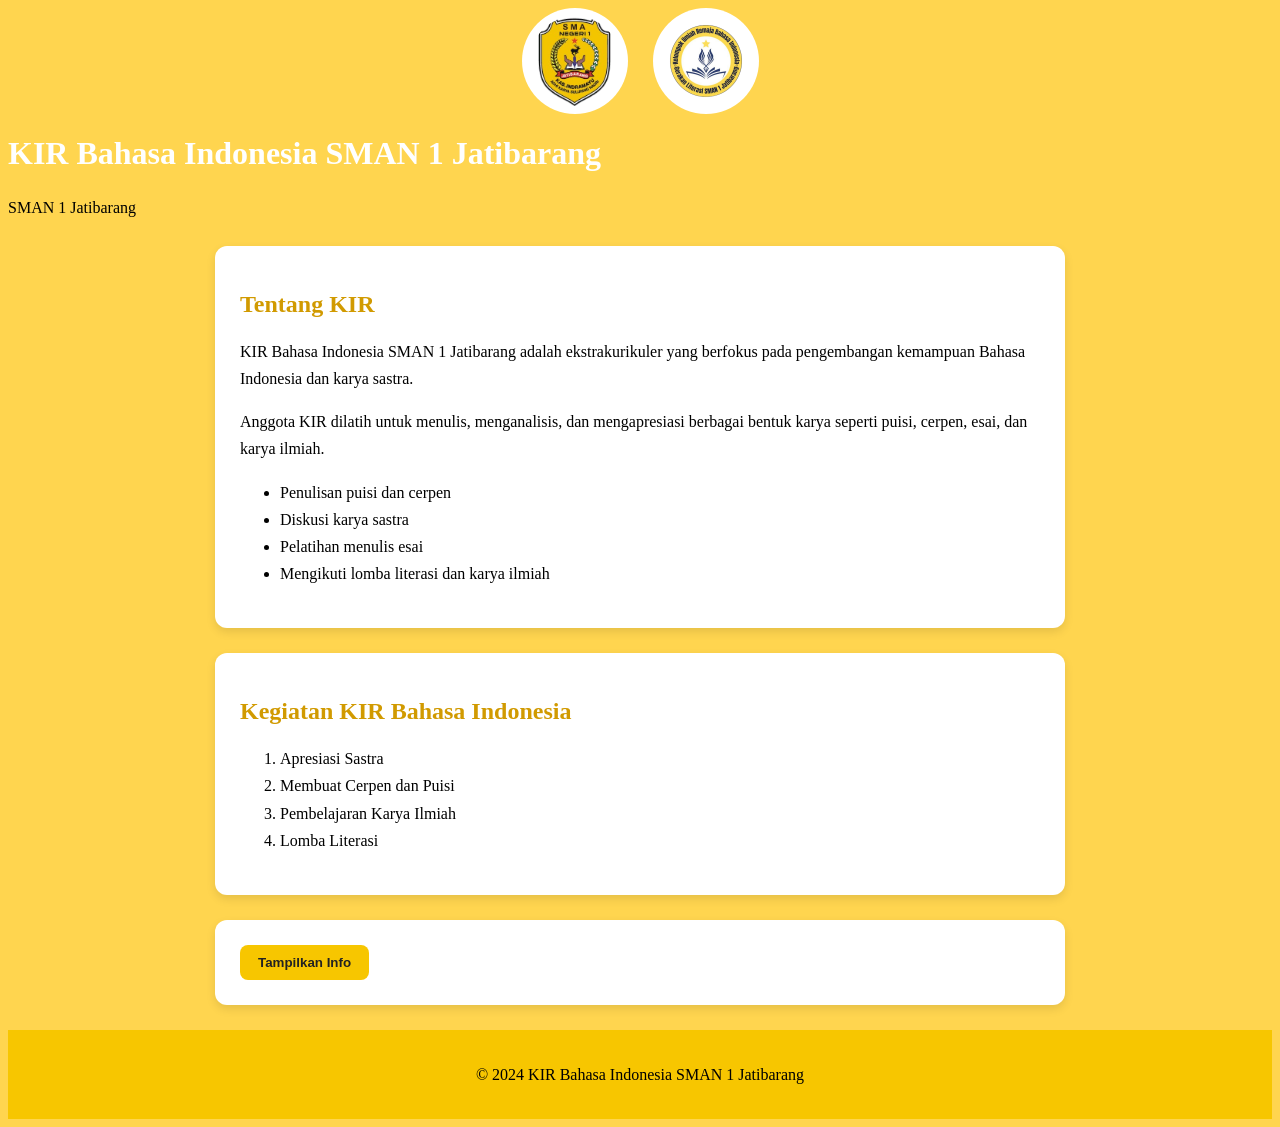
==== index.html @ c97ebbcc "Add files via upload" ====
<!DOCTYPE html>
<html>
<head>
    <title>KIR Bahasa Indonesia</title>
    <link rel="stylesheet" href="./ketiga.css">
</head>

<body>

<header>
    <div class="logo-box">
        <img src="logo-sekolah.png" alt="Logo Sekolah">
        <img src="logo-kir.png" alt="Logo KIR">
    </div>

    <h1 id="judul">KIR Bahasa Indonesia SMAN 1 Jatibarang</h1>
    <p>SMAN 1 Jatibarang</p>
</header>

<section id="info">
    <div class="card">
        <h2>Tentang KIR</h2>
        <p>
            KIR Bahasa Indonesia SMAN 1 Jatibarang adalah ekstrakurikuler yang
            berfokus pada pengembangan kemampuan Bahasa Indonesia dan karya sastra.
        </p>
        <p>
            Anggota KIR dilatih untuk menulis, menganalisis, dan mengapresiasi
            berbagai bentuk karya seperti puisi, cerpen, esai, dan karya ilmiah.
        </p>
        <ul>
            <li>Penulisan puisi dan cerpen</li>
            <li>Diskusi karya sastra</li>
            <li>Pelatihan menulis esai</li>
            <li>Mengikuti lomba literasi dan karya ilmiah</li>
        </ul>
    </div>
</section>

<section id="kegiatan">
    <div class="card">
        <h2>Kegiatan KIR Bahasa Indonesia</h2>
        <ol>
            <li>Apresiasi Sastra</li>
            <li>Membuat Cerpen dan Puisi</li>
            <li>Pembelajaran Karya Ilmiah</li>
            <li>Lomba Literasi</li>
        </ol>
    </div>
</section>

<section id="interaksi">
    <div class="card">
        <button id="tombol-info">Tampilkan Info</button>
        <p id="info-tambahan">
            Kir Bahasa Indonesia SMAN 1 Jatibarang dibentuk pada bulan Mei 2024 oleh Ibu Desy Herlia Utami, S.Pd. Ia merupakan Guru Bahasa Indonesia SMAN 1 Jatibarang. KIR Bahasa Indonesia mempunyai misi utama yaitu meningkatkan minat baca siswa/i SMAN 1 Jatibarang. Motto KIR Bahasa Indonesia adalah "Bahasa adalah seni membaca dan menulis sebagai bentuk berkarya, berbudaya, dan berkarakter." yang diusulkan oleh Titania Anisyah Putri. Terbentuknya KIR Bahasa Indonesia SMAN 1 Jatibarang tidak terlepas dari perlombaan Gerakan Literasi Nusantara (GLN) yang diadakan oleh DISPUSIBDA Jawa Barat Pada tahun 2023 - 2024.
        </p>
    </div>
</section>

<footer>
    <p>&copy; 2024 KIR Bahasa Indonesia SMAN 1 Jatibarang</p>
</footer>

<script src="script.js"></script>

</body>
</html>
---- ketiga.css ----
/* RESET DASAR */
body {
    background-color: #ffd54f !important;
}
  margin: 0;
  font-family: Arial, sans-serif;
  background-color: #fff8dc;
  color: #222;
  transition: 0.3s;
}

/* HEADER */
header {
  background-color: #f7c600;
  text-align: center;
  padding: 25px;
}

/* LOGO */
.logo-box {
  display: flex;
  justify-content: center;
  align-items: center;
  gap: 25px;
}

.logo-box img {
  width: 90px;
  height: 90px;
  object-fit: contain;
  background: white;
  border-radius: 50%;
  padding: 8px;
}

/* CARD */
.card {
  background: white;
  margin: 25px auto;
  padding: 25px;
  max-width: 800px;
  border-radius: 12px;
  transition: 0.3s;
  box-shadow: 0 4px 10px rgba(0, 0, 0, 0.1);
}

.card:hover {
  transform: scale(1.03);
}

/* JUDUL */
h1 {
  color: white;
}

h2 {
  color: #d19a00;
}

/* TEKS */
p, li {
  font-size: 16px;
  line-height: 1.7;
}

/* TOMBOL */
button {
  background-color: #f7c600;
  color: #222;
  border: none;
  padding: 10px 18px;
  border-radius: 8px;
  font-weight: bold;
  cursor: pointer;
}

/* INFO TAMBAHAN */
#info-tambahan {
  display: none;
}

#info-tambahan.muncul {
  display: block;
}

/* EFEK JUDUL BERKEDIP */
#judul {
  animation: kedip 2s infinite;
}

@keyframes kedip {
  0% { opacity: 1; }
  50% { opacity: 0.5; }
  100% { opacity: 1; }
}

/* DARK MODE */
.dark-mode {
  background-color: #1e1e1e;
  color: white;
}

.dark-mode header {
  background-color: #333;
}

.dark-mode .card {
  background-color: #2c2c2c;
  color: white;
}

.dark-mode h1,
.dark-mode h2 {
  color: #ffd54f;
}

/* FOOTER */
footer {
  background-color: #f7c600;
  text-align: center;
  padding: 15px;
  margin-top: 20px;
}
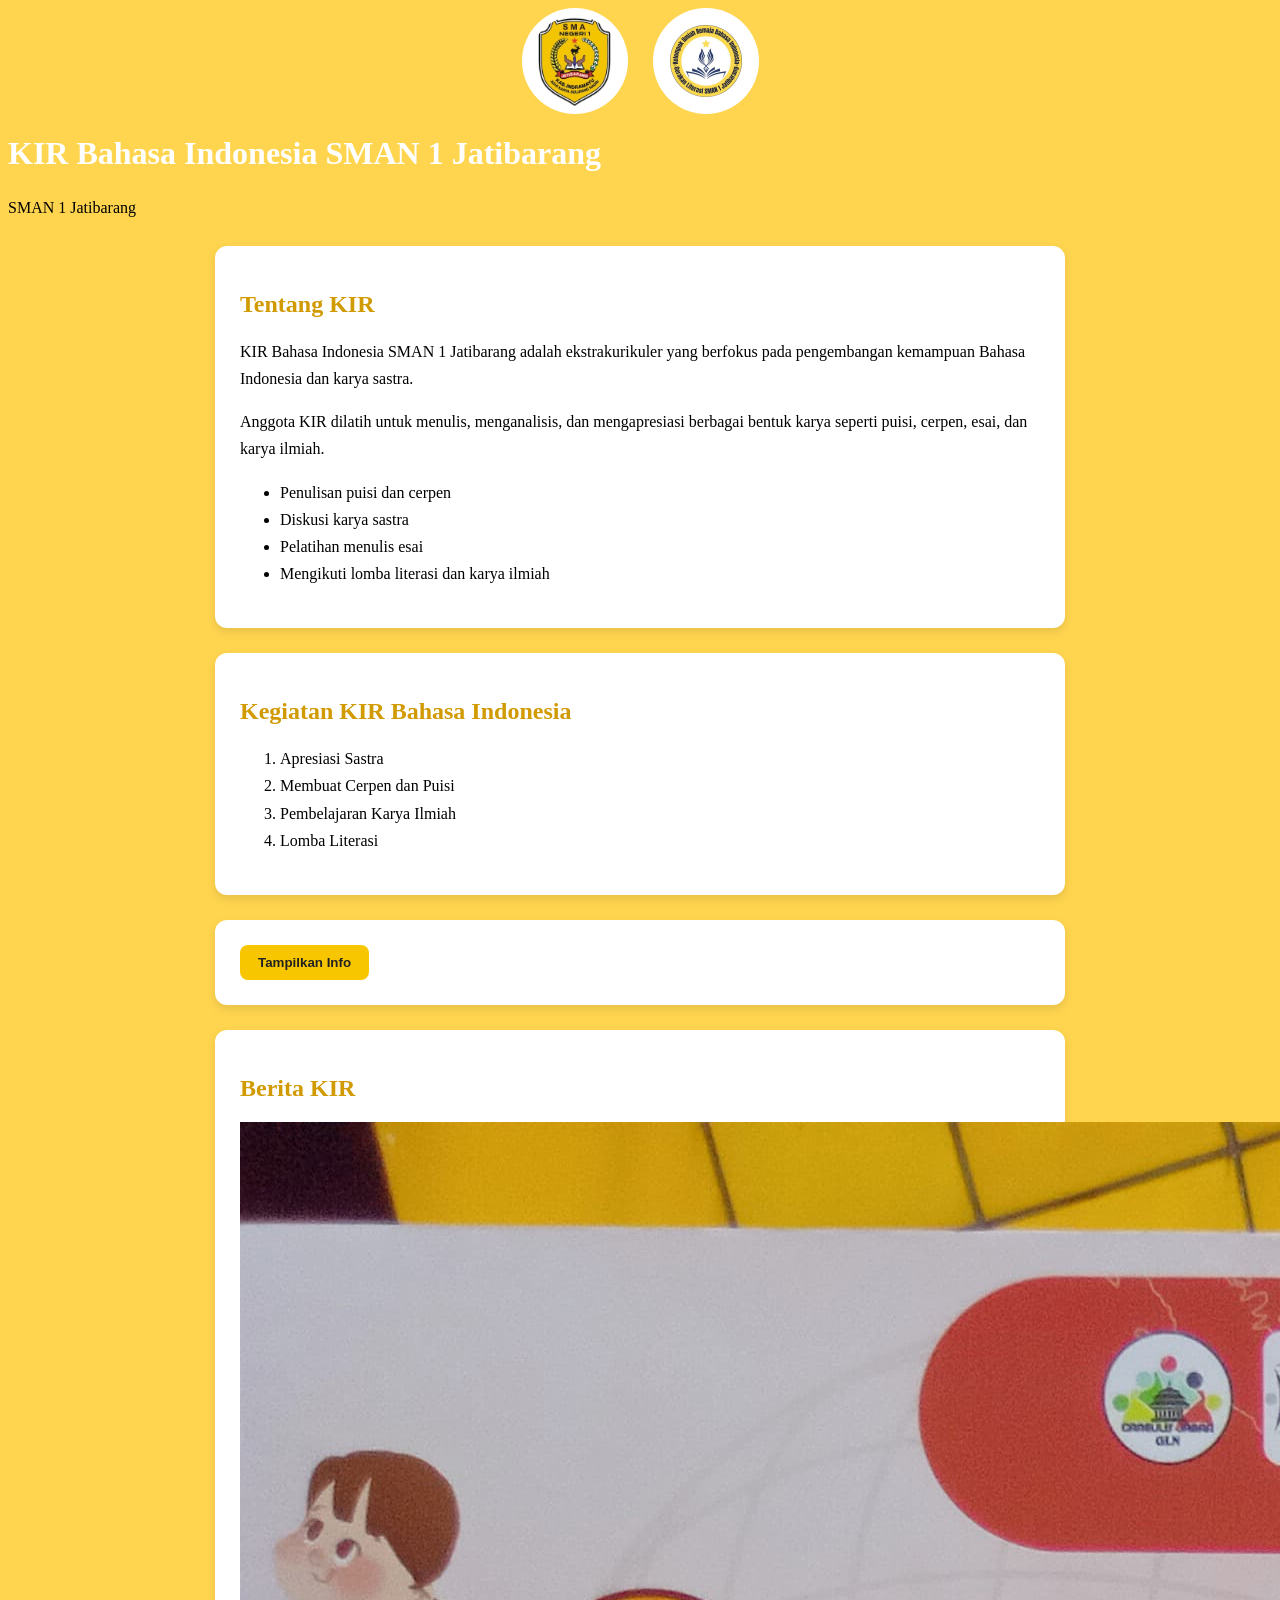
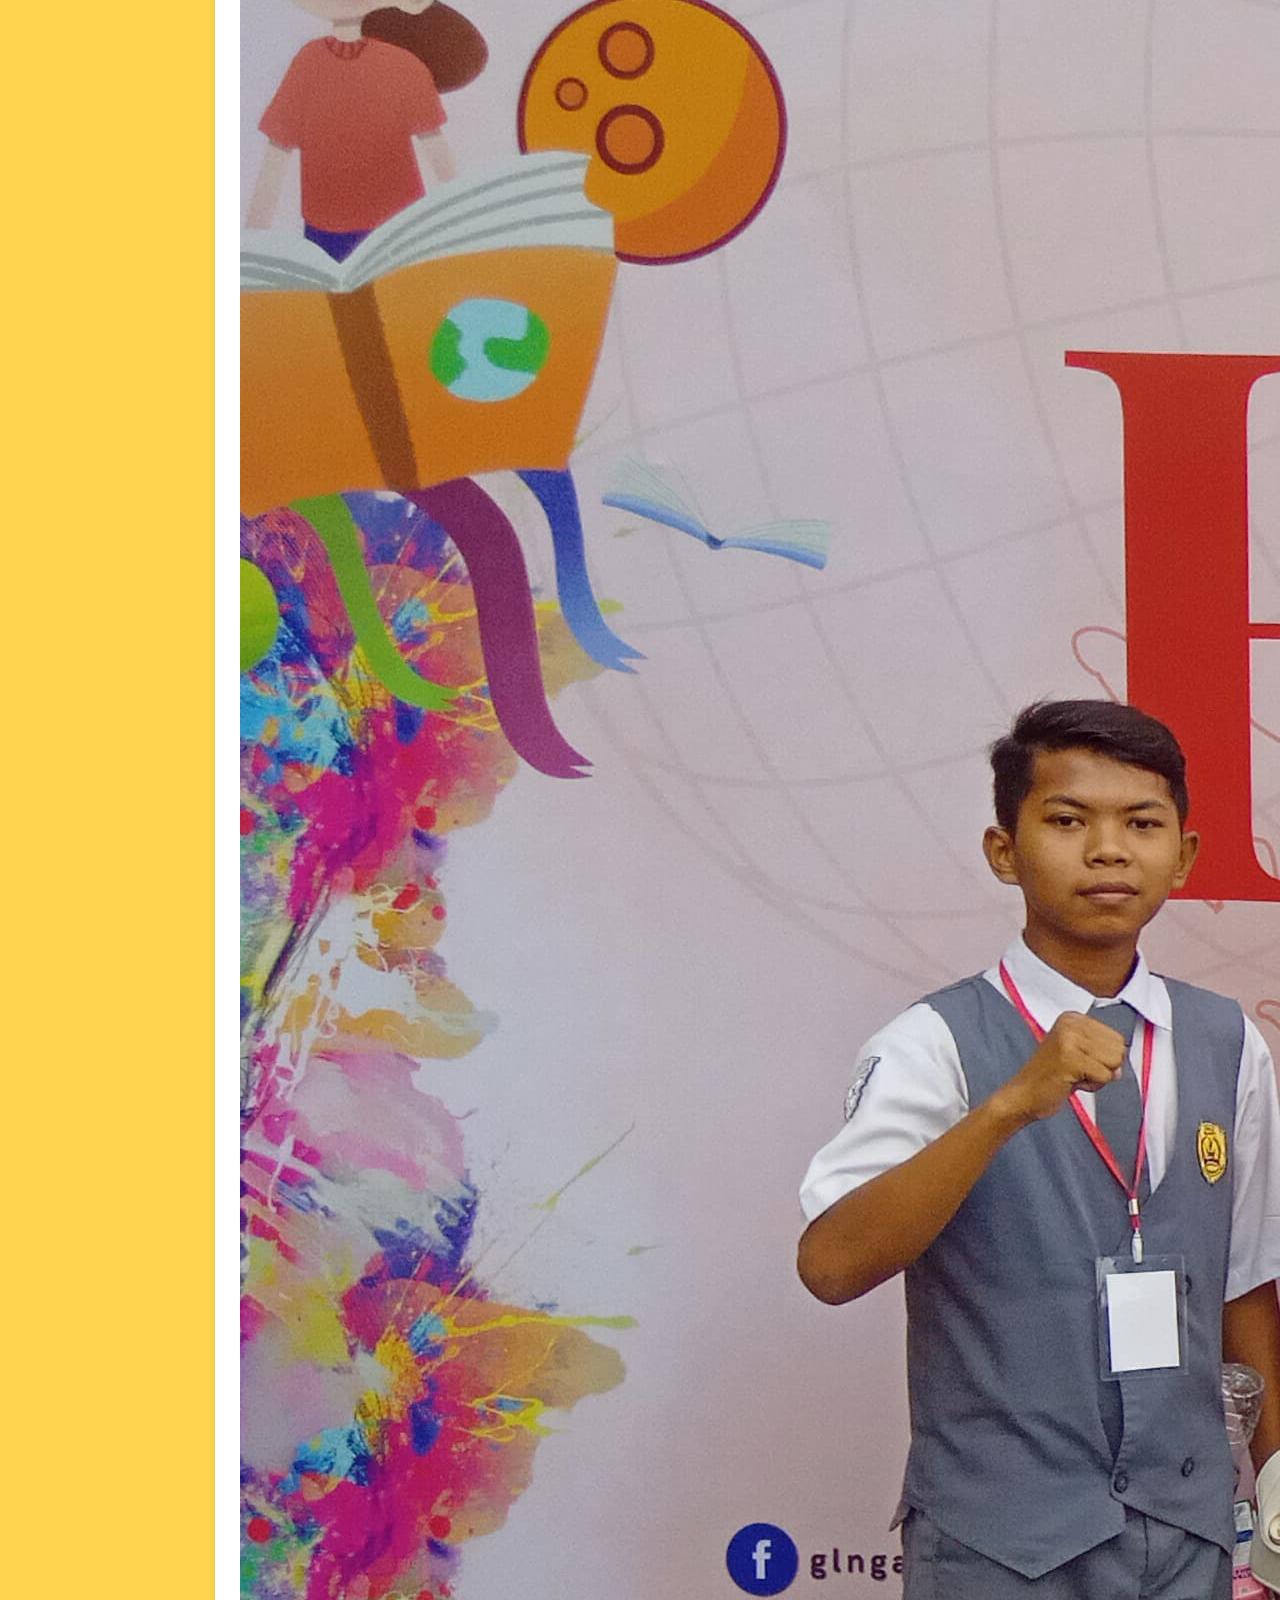
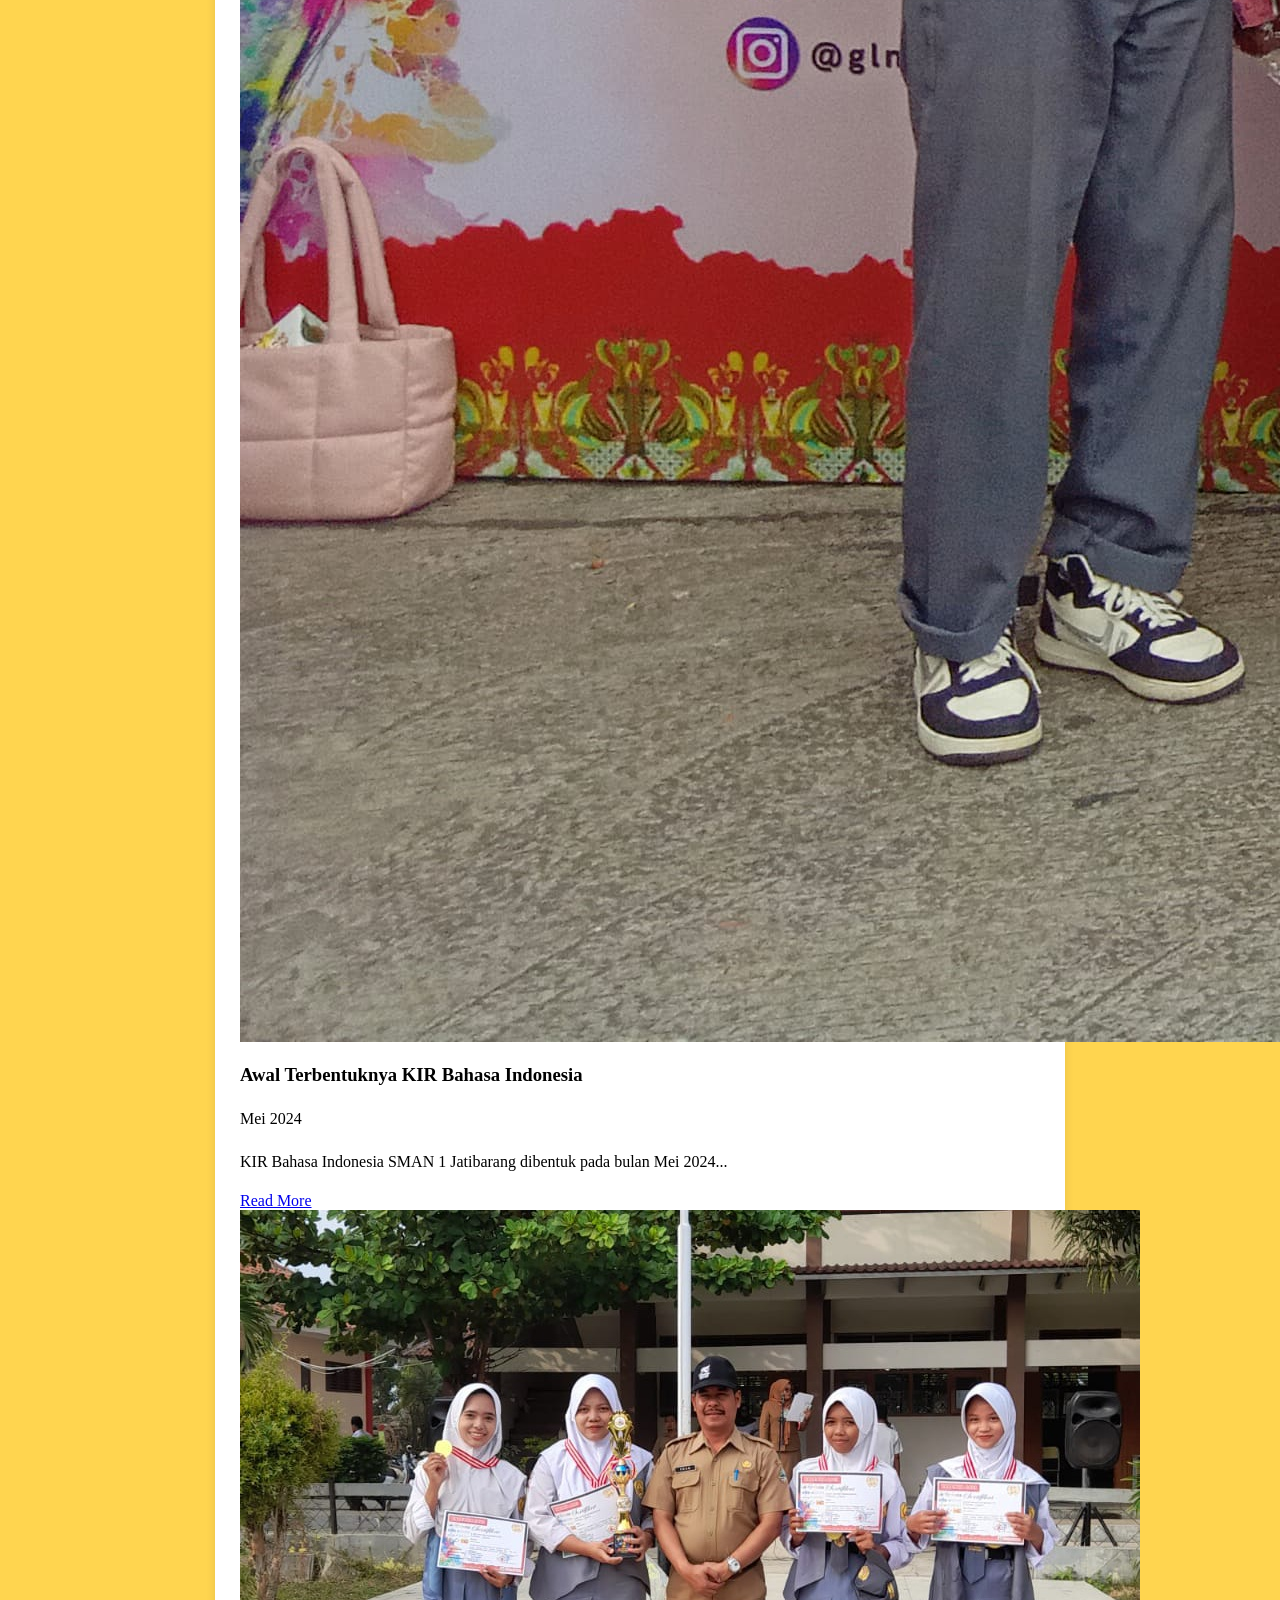
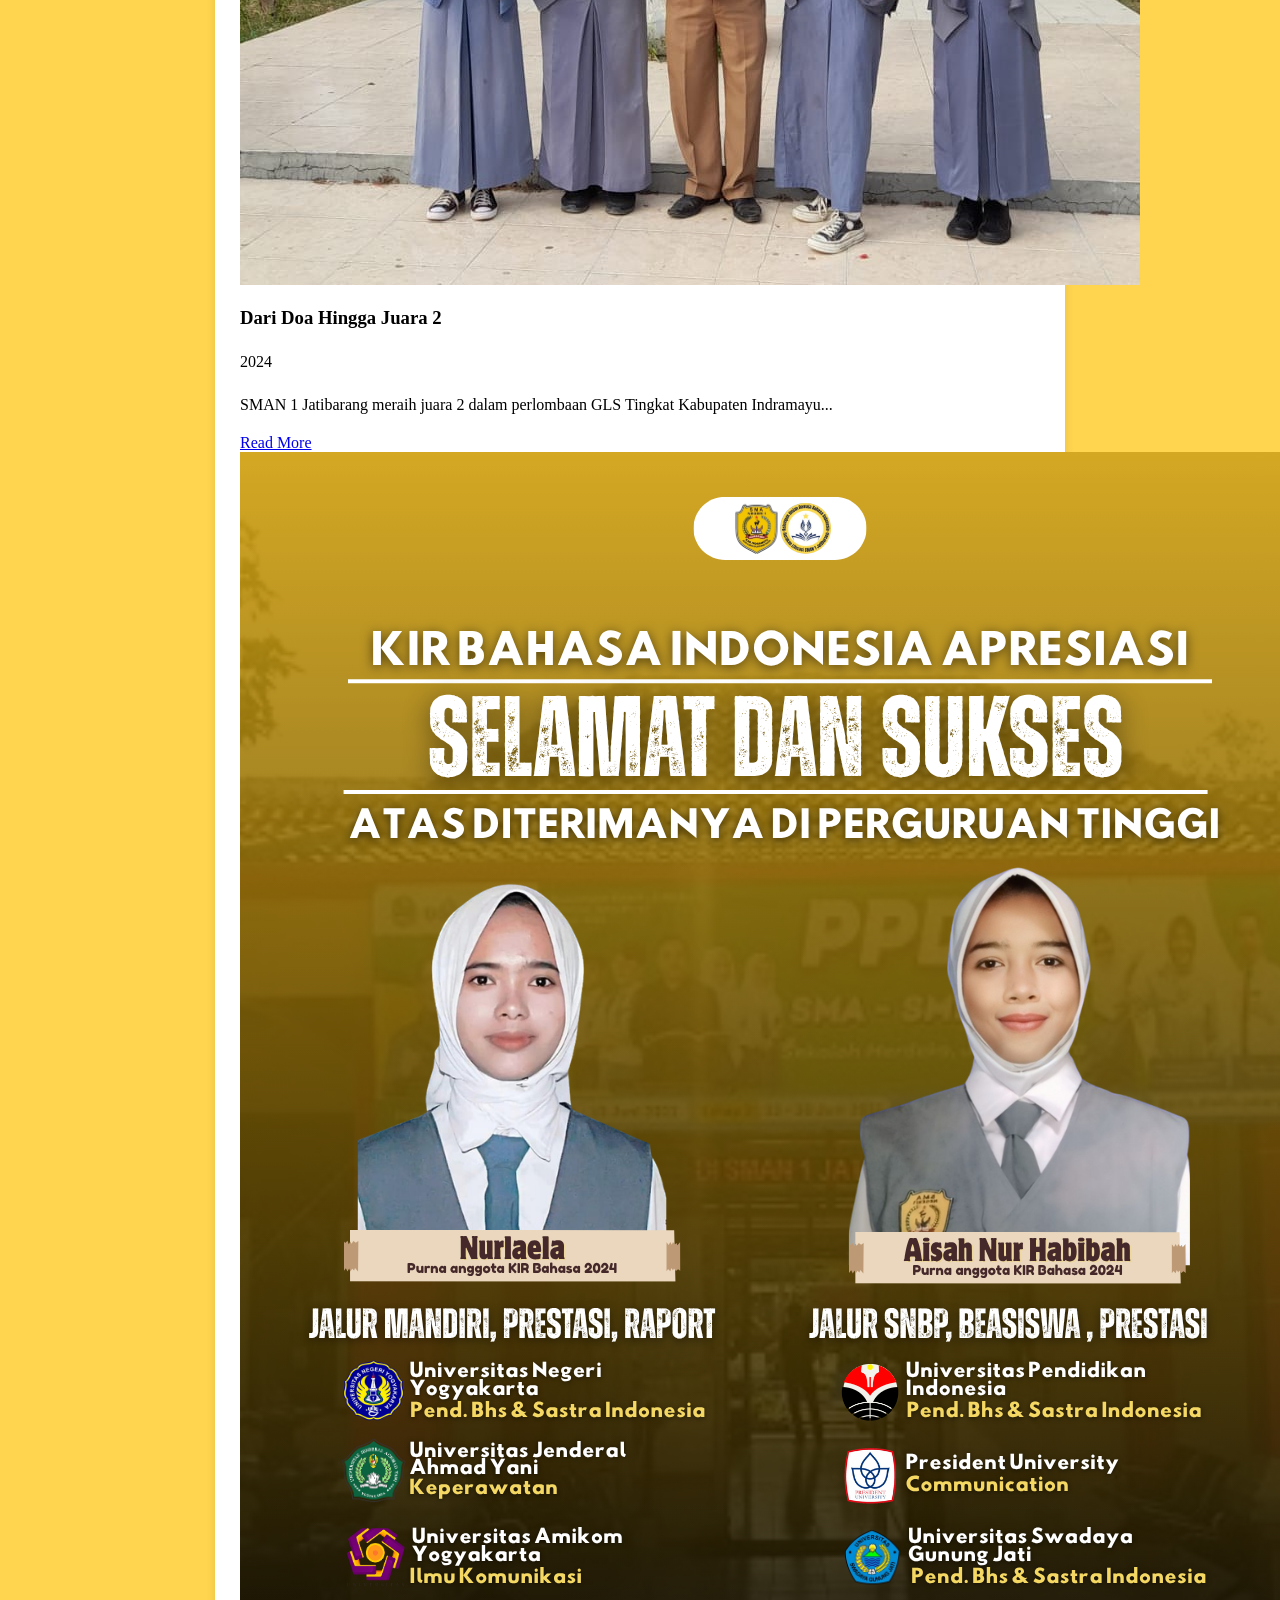
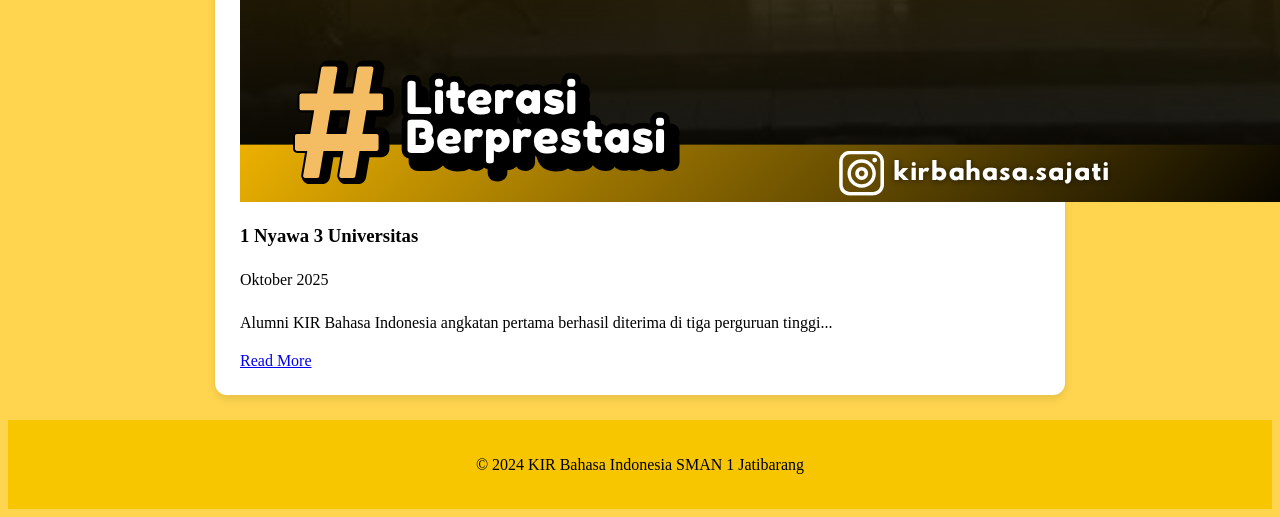
==== commit 16f6b7d0: "Berita KIR Bahasa Indonesia" ====
--- a/index.html
+++ b/index.html
@@ -1,68 +1,109 @@
 <!DOCTYPE html>
 <html>
 <head>
-    <title>KIR Bahasa Indonesia</title>
-    <link rel="stylesheet" href="./ketiga.css">
+  <title>KIR Bahasa Indonesia</title>
+  <link rel="stylesheet" href="ketiga.css">
 </head>
 
 <body>
 
 <header>
-    <div class="logo-box">
-        <img src="logo-sekolah.png" alt="Logo Sekolah">
-        <img src="logo-kir.png" alt="Logo KIR">
-    </div>
+  <div class="logo-box">
+    <img src="logo-sekolah.png" alt="Logo Sekolah">
+    <img src="logo-kir.png" alt="Logo KIR">
+  </div>
 
-    <h1 id="judul">KIR Bahasa Indonesia SMAN 1 Jatibarang</h1>
-    <p>SMAN 1 Jatibarang</p>
+  <h1 id="judul">KIR Bahasa Indonesia SMAN 1 Jatibarang</h1>
+  <p>SMAN 1 Jatibarang</p>
 </header>
 
 <section id="info">
-    <div class="card">
-        <h2>Tentang KIR</h2>
-        <p>
-            KIR Bahasa Indonesia SMAN 1 Jatibarang adalah ekstrakurikuler yang
-            berfokus pada pengembangan kemampuan Bahasa Indonesia dan karya sastra.
-        </p>
-        <p>
-            Anggota KIR dilatih untuk menulis, menganalisis, dan mengapresiasi
-            berbagai bentuk karya seperti puisi, cerpen, esai, dan karya ilmiah.
-        </p>
-        <ul>
-            <li>Penulisan puisi dan cerpen</li>
-            <li>Diskusi karya sastra</li>
-            <li>Pelatihan menulis esai</li>
-            <li>Mengikuti lomba literasi dan karya ilmiah</li>
-        </ul>
-    </div>
+  <div class="card">
+    <h2>Tentang KIR</h2>
+    <p>
+      KIR Bahasa Indonesia SMAN 1 Jatibarang adalah ekstrakurikuler yang
+      berfokus pada pengembangan kemampuan Bahasa Indonesia dan karya sastra.
+    </p>
+    <p>
+      Anggota KIR dilatih untuk menulis, menganalisis, dan mengapresiasi
+      berbagai bentuk karya seperti puisi, cerpen, esai, dan karya ilmiah.
+    </p>
+    <ul>
+      <li>Penulisan puisi dan cerpen</li>
+      <li>Diskusi karya sastra</li>
+      <li>Pelatihan menulis esai</li>
+      <li>Mengikuti lomba literasi dan karya ilmiah</li>
+    </ul>
+  </div>
 </section>
 
 <section id="kegiatan">
-    <div class="card">
-        <h2>Kegiatan KIR Bahasa Indonesia</h2>
-        <ol>
-            <li>Apresiasi Sastra</li>
-            <li>Membuat Cerpen dan Puisi</li>
-            <li>Pembelajaran Karya Ilmiah</li>
-            <li>Lomba Literasi</li>
-        </ol>
-    </div>
+  <div class="card">
+    <h2>Kegiatan KIR Bahasa Indonesia</h2>
+    <ol>
+      <li>Apresiasi Sastra</li>
+      <li>Membuat Cerpen dan Puisi</li>
+      <li>Pembelajaran Karya Ilmiah</li>
+      <li>Lomba Literasi</li>
+    </ol>
+  </div>
 </section>
 
 <section id="interaksi">
-    <div class="card">
-        <button id="tombol-info">Tampilkan Info</button>
-        <p id="info-tambahan">
-            Kir Bahasa Indonesia SMAN 1 Jatibarang dibentuk pada bulan Mei 2024 oleh Ibu Desy Herlia Utami, S.Pd. Ia merupakan Guru Bahasa Indonesia SMAN 1 Jatibarang. KIR Bahasa Indonesia mempunyai misi utama yaitu meningkatkan minat baca siswa/i SMAN 1 Jatibarang. Motto KIR Bahasa Indonesia adalah "Bahasa adalah seni membaca dan menulis sebagai bentuk berkarya, berbudaya, dan berkarakter." yang diusulkan oleh Titania Anisyah Putri. Terbentuknya KIR Bahasa Indonesia SMAN 1 Jatibarang tidak terlepas dari perlombaan Gerakan Literasi Nusantara (GLN) yang diadakan oleh DISPUSIBDA Jawa Barat Pada tahun 2023 - 2024.
-        </p>
+  <div class="card">
+    <button id="tombol-info">Tampilkan Info</button>
+
+    <div id="info-tambahan">
+      <h2>Sejarah KIR Bahasa Indonesia</h2>
+      <p>
+        KIR Bahasa Indonesia SMAN 1 Jatibarang dibentuk sebagai wadah bagi siswa
+        yang memiliki minat dalam bidang bahasa, sastra, dan literasi.
+      </p>
     </div>
+  </div>
+</section>
+
+<section id="berita">
+  <div class="card">
+    <h2>Berita KIR</h2>
+
+    <div class="berita-card">
+      <img src="berita1.jpeg" alt="Berita KIR">
+      <h3>Awal Terbentuknya KIR Bahasa Indonesia</h3>
+      <p class="tanggal">Mei 2024</p>
+      <p>KIR Bahasa Indonesia SMAN 1 Jatibarang dibentuk pada bulan Mei 2024...</p>
+      <a href="berita1.html" class="btn">Read More</a>
+    </div>
+
+    <div class="berita-card">
+      <img src="berita2.jpeg" alt="Berita GLS">
+      <h3>Dari Doa Hingga Juara 2</h3>
+      <p class="tanggal">2024</p>
+      <p>SMAN 1 Jatibarang meraih juara 2 dalam perlombaan GLS Tingkat Kabupaten Indramayu...</p>
+      <a href="berita2.html" class="btn">Read More</a>
+    </div>
+
+    <div class="berita-card">
+  <img src="berita3.png" alt="Berita KIR Bahasa Indonesia">
+
+  <h3>1 Nyawa 3 Universitas</h3>
+  <p class="tanggal">Oktober 2025</p>
+
+  <p>
+    Alumni KIR Bahasa Indonesia angkatan pertama berhasil diterima di tiga perguruan tinggi...
+  </p>
+
+  <a href="berita3.html" class="btn">Read More</a>
+</div>
+
+  </div>
 </section>
 
 <footer>
-    <p>&copy; 2024 KIR Bahasa Indonesia SMAN 1 Jatibarang</p>
+  <p>&copy; 2024 KIR Bahasa Indonesia SMAN 1 Jatibarang</p>
 </footer>
 
 <script src="script.js"></script>
 
 </body>
-</html>+</html>
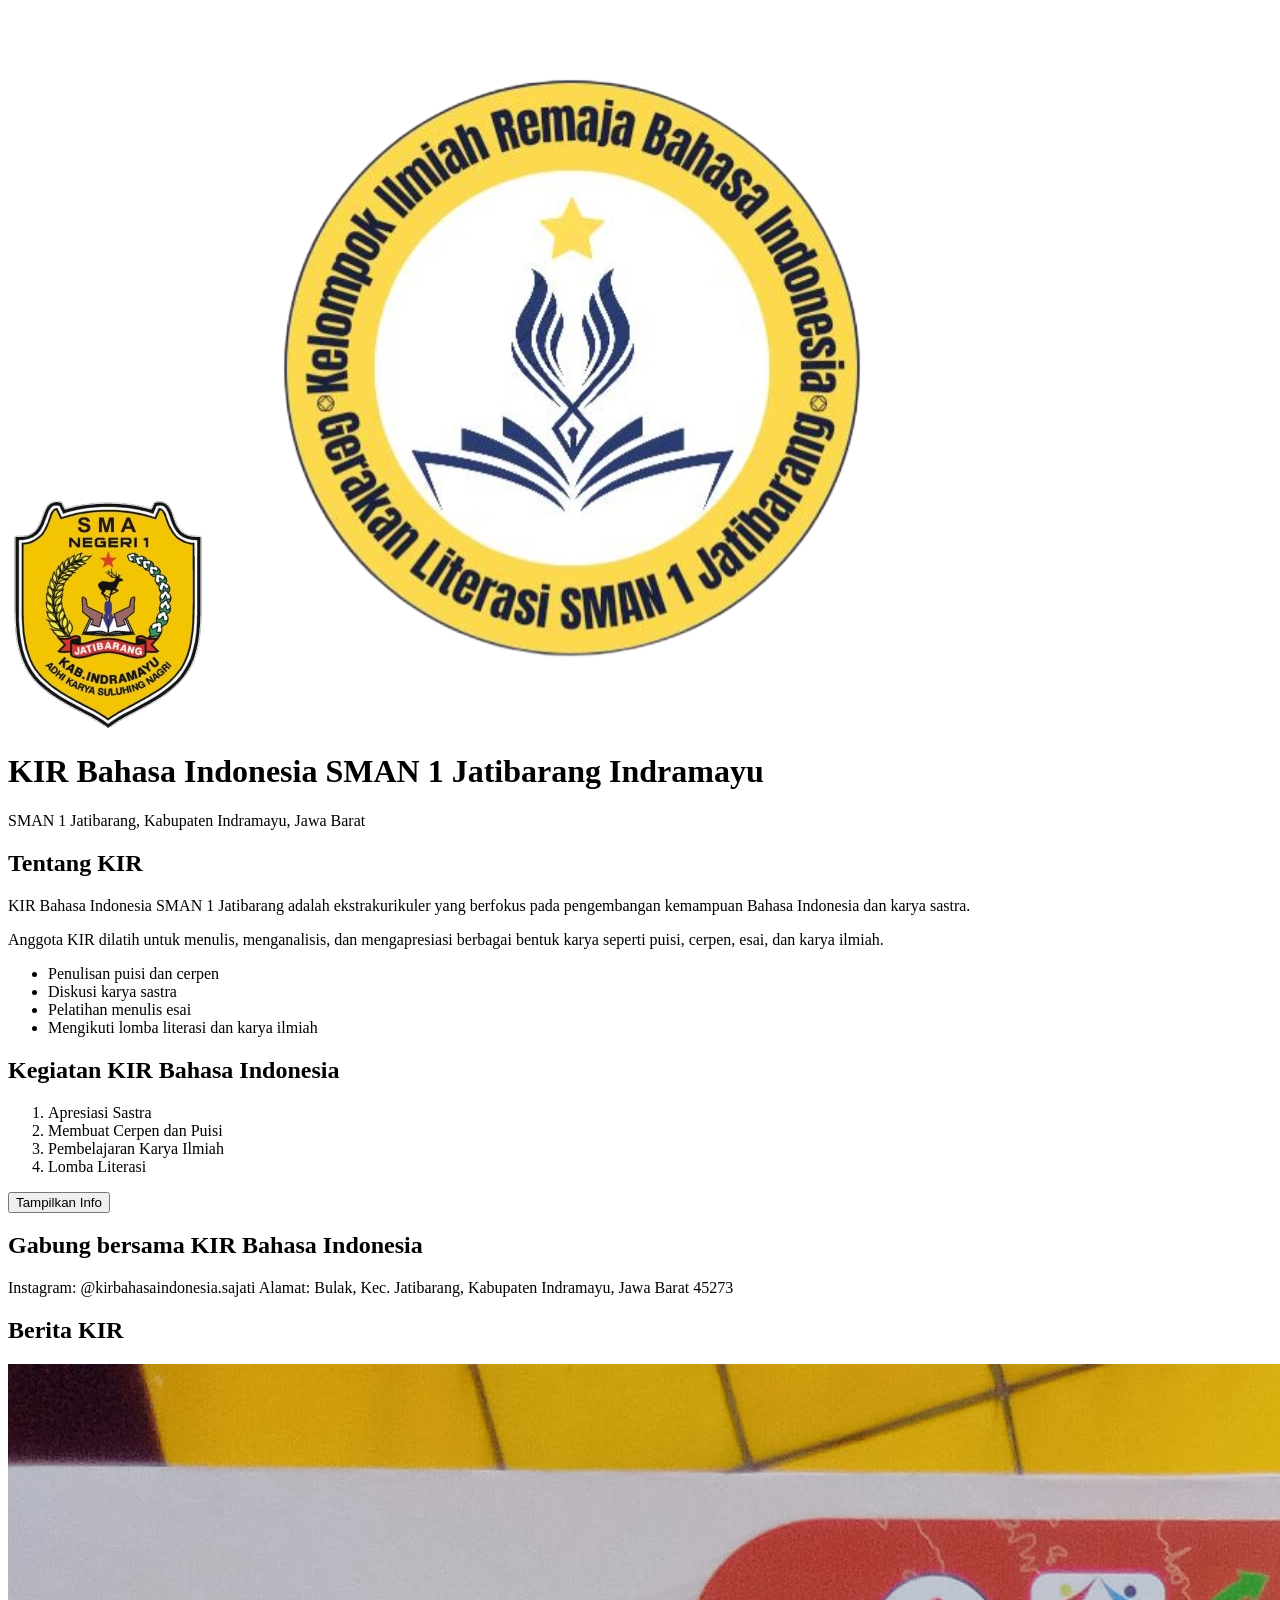
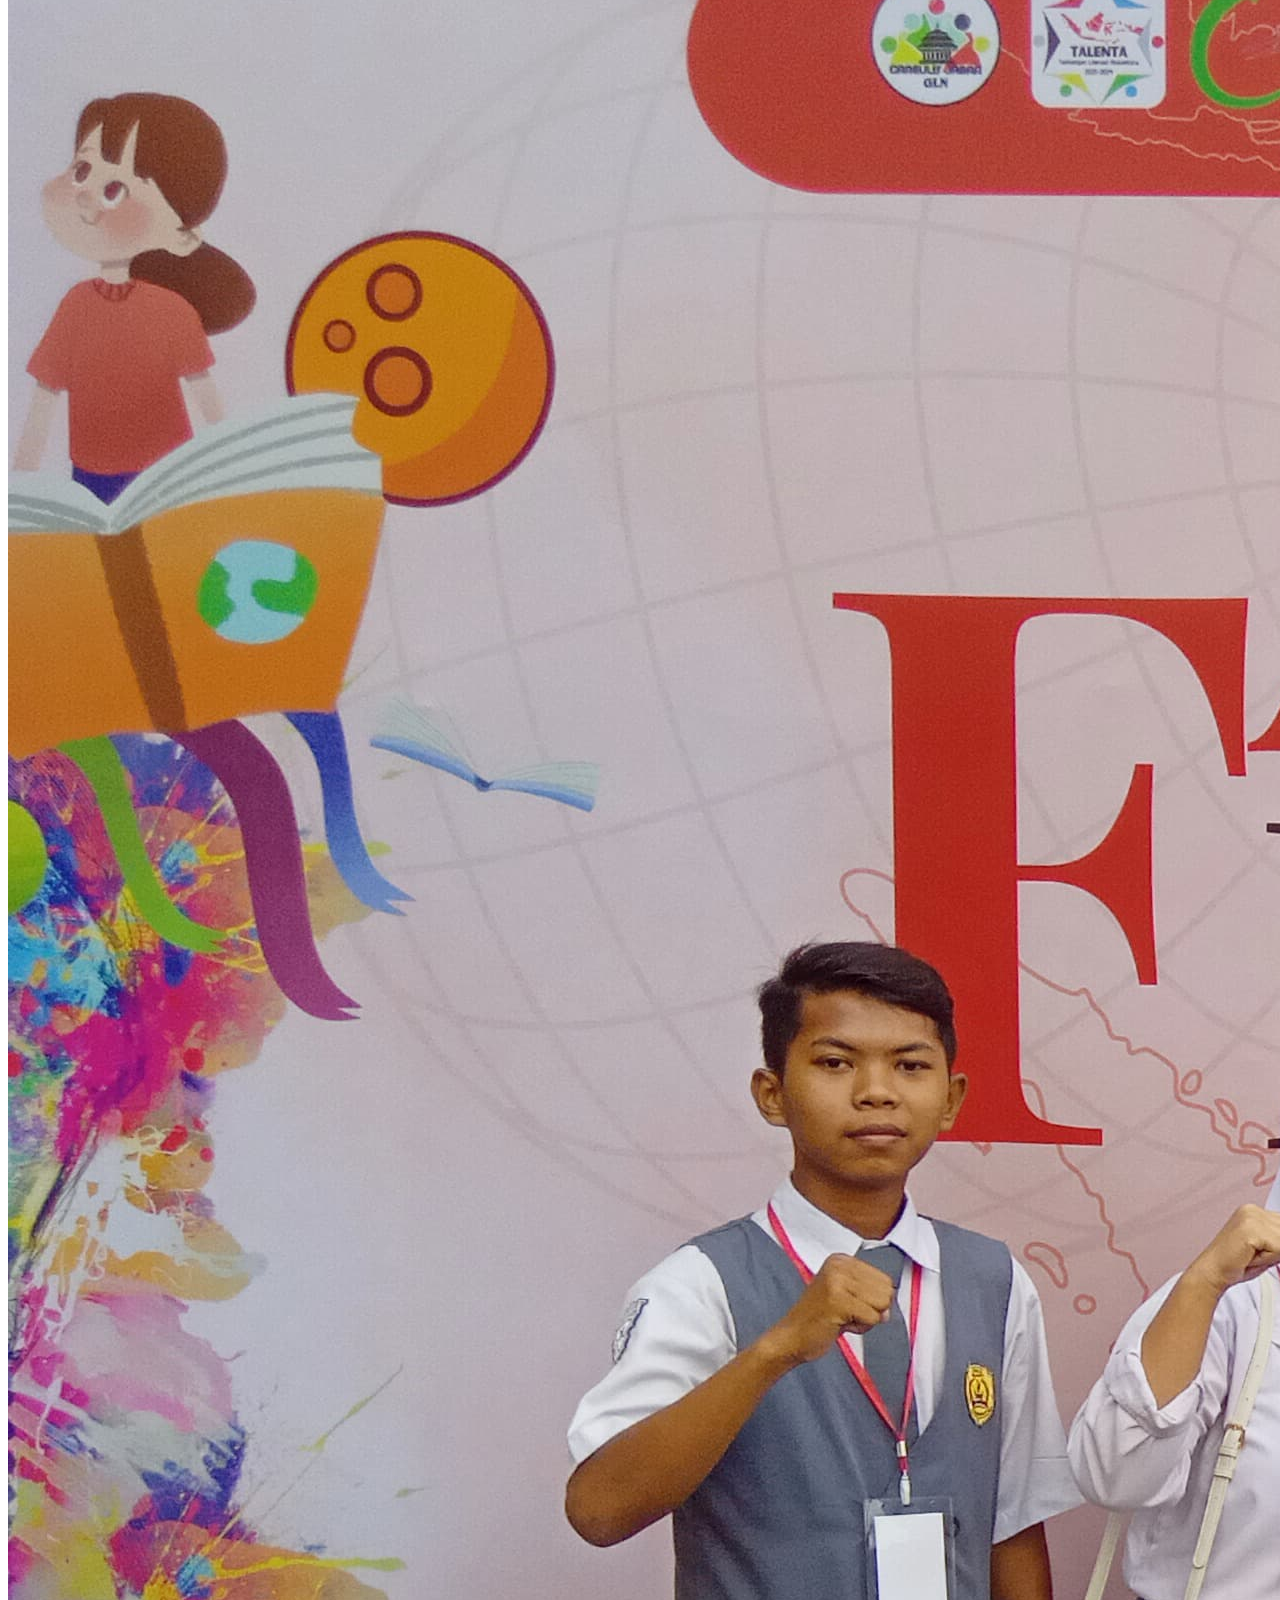
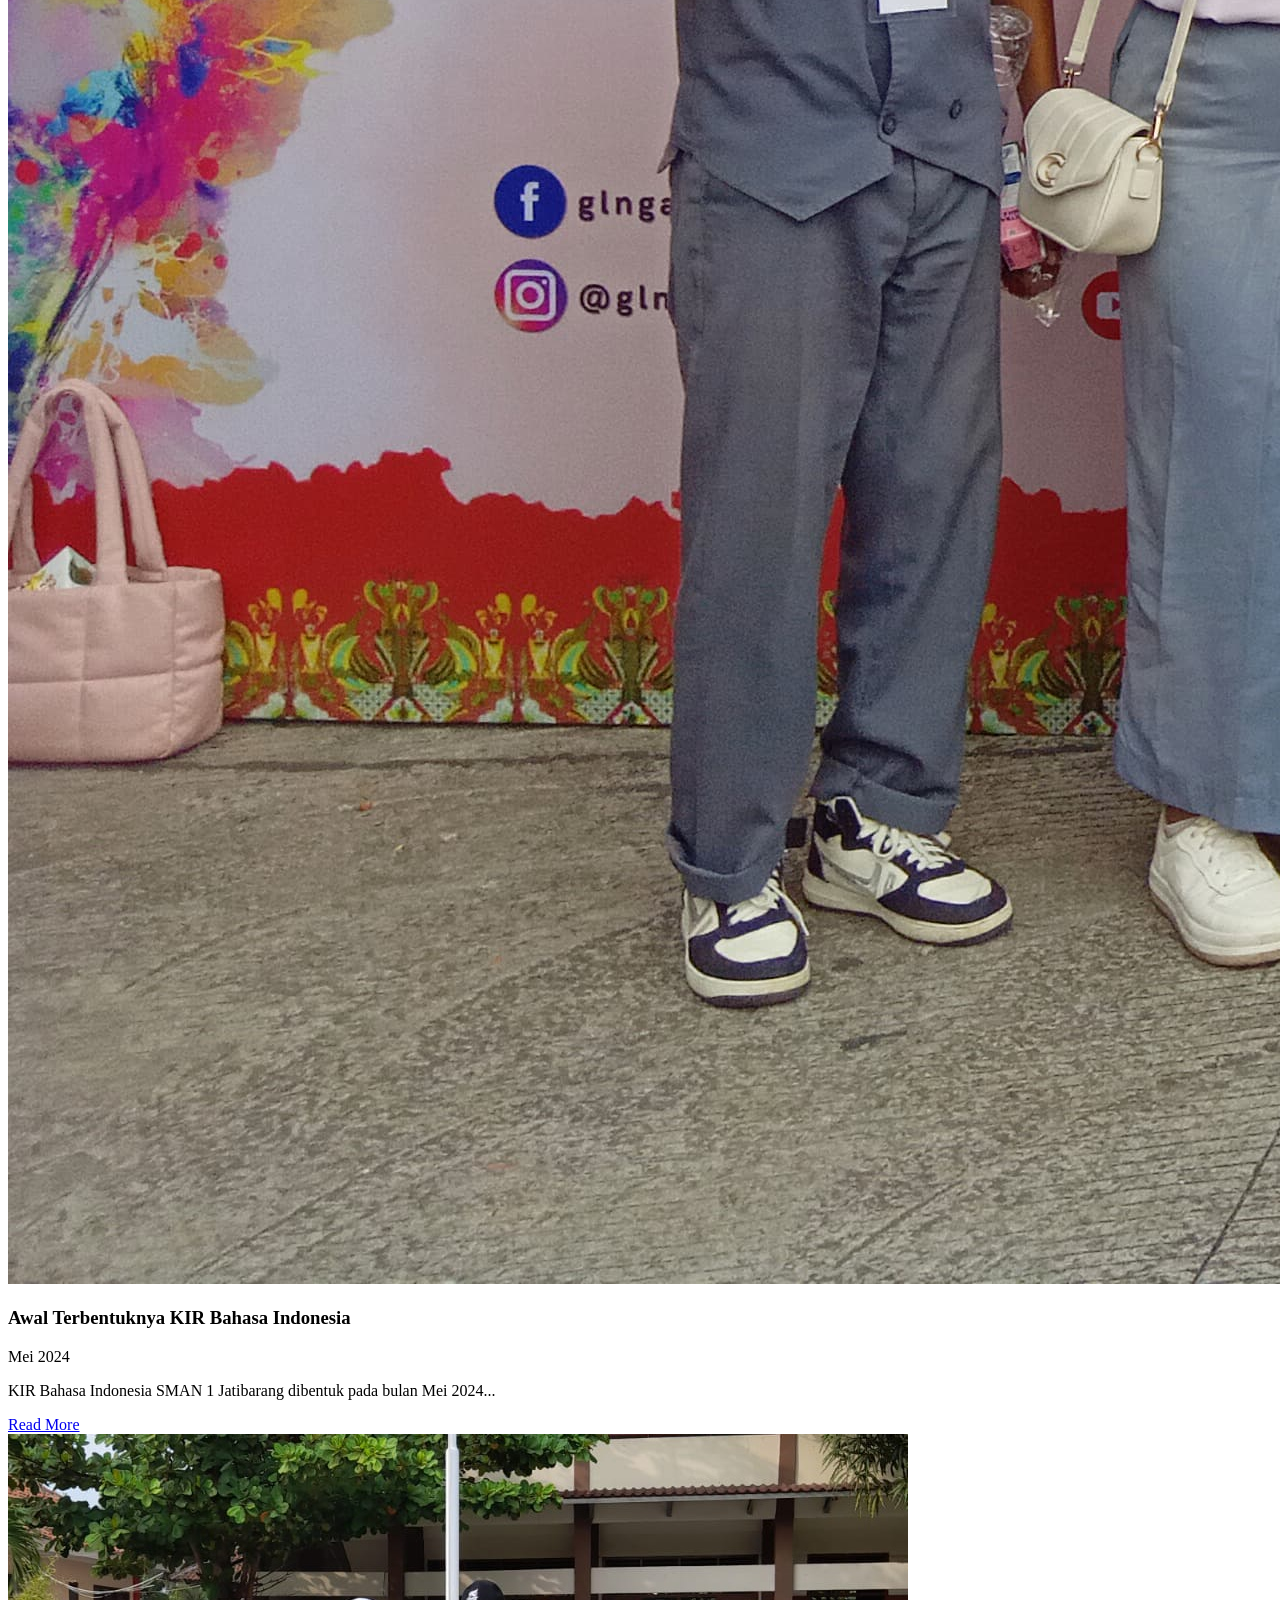
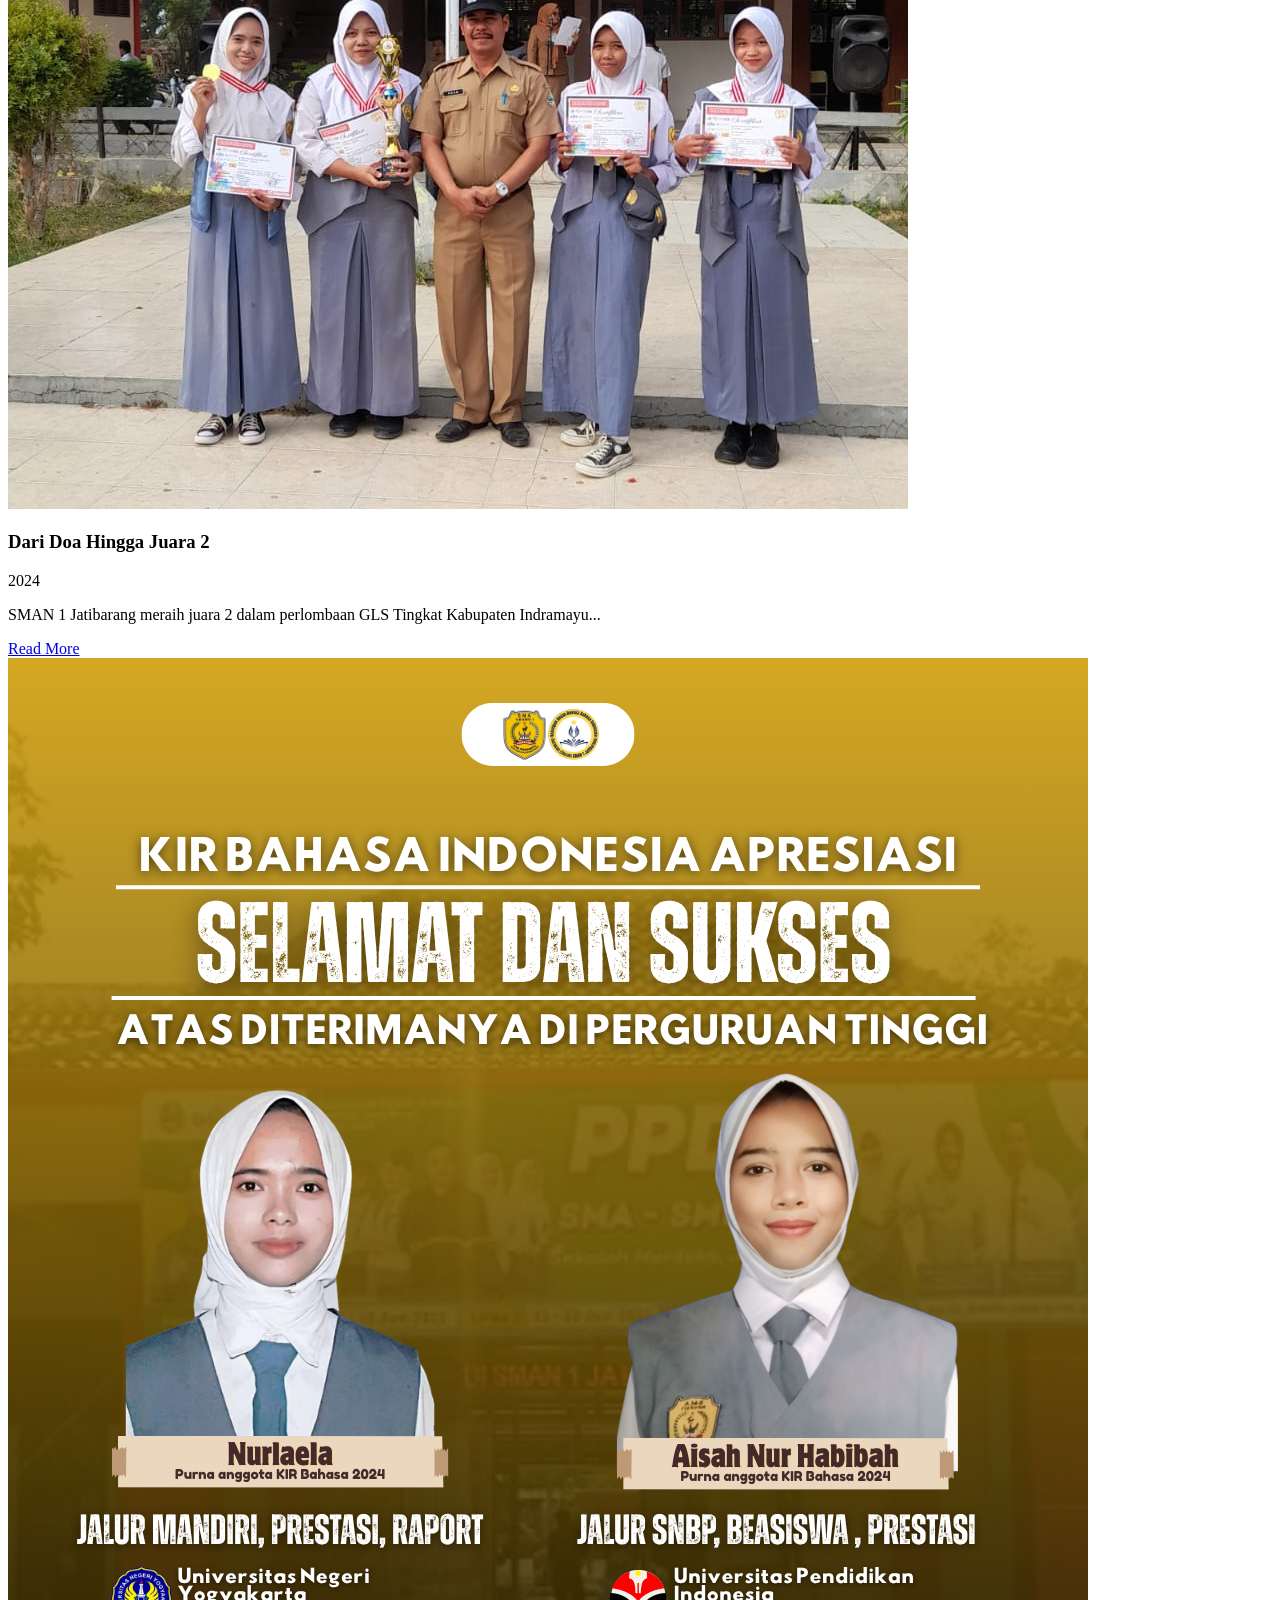
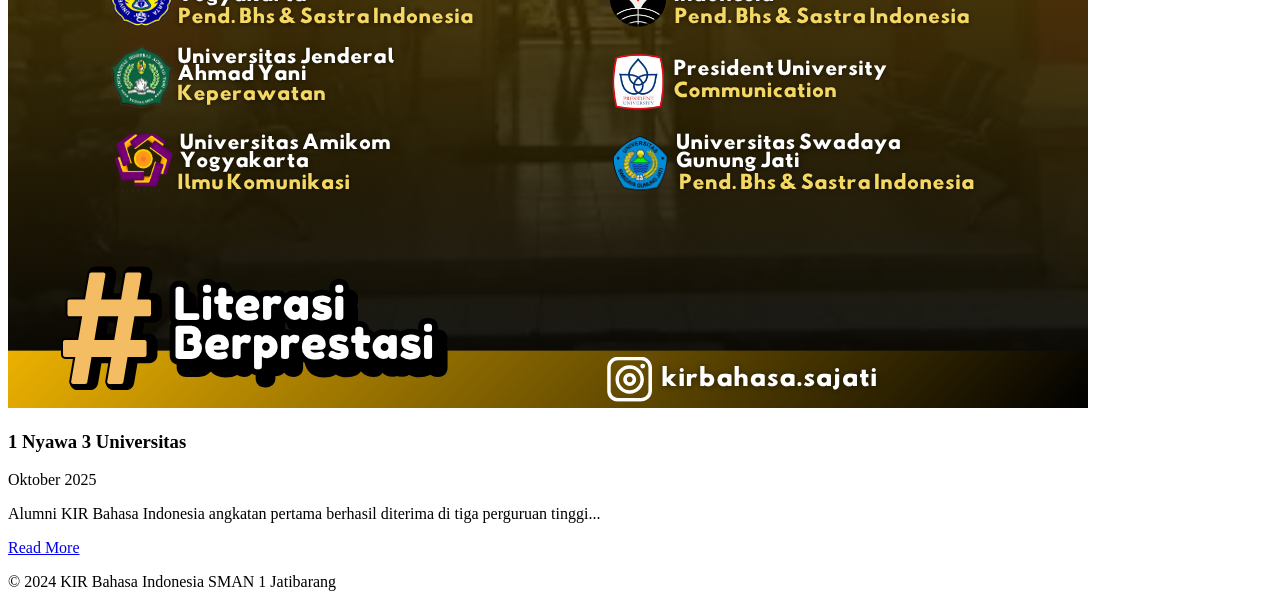
==== commit c70753bf: "Enhance index.html with updated title and info Updated the title and description meta tag, added loc" ====
--- a/index.html
+++ b/index.html
@@ -1,7 +1,8 @@
 <!DOCTYPE html>
 <html>
 <head>
-  <title>KIR Bahasa Indonesia</title>
+  <title>KIR Bahasa Indonesia SMAN 1 Jatibarang Indramayu</title>
+  <meta name="description" content="KIR Bahaasa Indonesia SMAN 1 Jatibarang Indramayu, Kabupaten Indramayu, Jawa Barat. Ekstrakurikuler literasi, sastra, dan karya ilmiah."
   <link rel="stylesheet" href="ketiga.css">
 </head>
 
@@ -13,8 +14,8 @@
     <img src="logo-kir.png" alt="Logo KIR">
   </div>
 
-  <h1 id="judul">KIR Bahasa Indonesia SMAN 1 Jatibarang</h1>
-  <p>SMAN 1 Jatibarang</p>
+  <h1 id="judul">KIR Bahasa Indonesia SMAN 1 Jatibarang Indramayu</h1>
+  <p>SMAN 1 Jatibarang, Kabupaten Indramayu, Jawa Barat</p>
 </header>
 
 <section id="info">
@@ -54,10 +55,10 @@
     <button id="tombol-info">Tampilkan Info</button>
 
     <div id="info-tambahan">
-      <h2>Sejarah KIR Bahasa Indonesia</h2>
+      <h2>Gabung bersama KIR Bahasa Indonesia</h2>
       <p>
-        KIR Bahasa Indonesia SMAN 1 Jatibarang dibentuk sebagai wadah bagi siswa
-        yang memiliki minat dalam bidang bahasa, sastra, dan literasi.
+        Instagram: @kirbahasaindonesia.sajati
+        Alamat: Bulak, Kec. Jatibarang, Kabupaten Indramayu, Jawa Barat 45273
       </p>
     </div>
   </div>
--- a/ketiga.css
+++ b/ketiga.css
@@ -1,10 +1,8 @@
 /* RESET DASAR */
 body {
-    background-color: #ffd54f !important;
-}
   margin: 0;
   font-family: Arial, sans-serif;
-  background-color: #fff8dc;
+  background-color: #ffd54f;
   color: #222;
   transition: 0.3s;
 }
@@ -64,14 +62,18 @@
 }
 
 /* TOMBOL */
-button {
+button,
+.btn {
+  display: inline-block;
   background-color: #f7c600;
-  color: #222;
+  color: black;
   border: none;
   padding: 10px 18px;
   border-radius: 8px;
   font-weight: bold;
   cursor: pointer;
+  text-decoration: none;
+  margin-top: 10px;
 }
 
 /* INFO TAMBAHAN */
@@ -92,6 +94,48 @@
   0% { opacity: 1; }
   50% { opacity: 0.5; }
   100% { opacity: 1; }
+}
+
+/* BERITA */
+#berita .card {
+  background-color: #fff5e1;
+}
+
+.berita-card {
+  background-color: white;
+  padding: 15px;
+  border-radius: 12px;
+  margin: 20px auto;
+  max-width: 500px;
+  box-shadow: 0 4px 10px rgba(0, 0, 0, 0.1);
+}
+
+.berita-card img {
+  width: 100%;
+  height: 180px;
+  object-fit: cover;
+  object-position: center;
+  border-radius: 12px;
+  margin-bottom: 15px;
+}
+
+.berita-card h3 {
+  font-size: 24px;
+  margin: 10px 0;
+  color: #333;
+}
+
+.tanggal {
+  color: gray;
+  font-size: 14px;
+}
+
+.foto-berita-detail {
+  width: 100%;
+  max-height: 350px;
+  object-fit: cover;
+  border-radius: 12px;
+  margin-bottom: 15px;
 }
 
 /* DARK MODE */
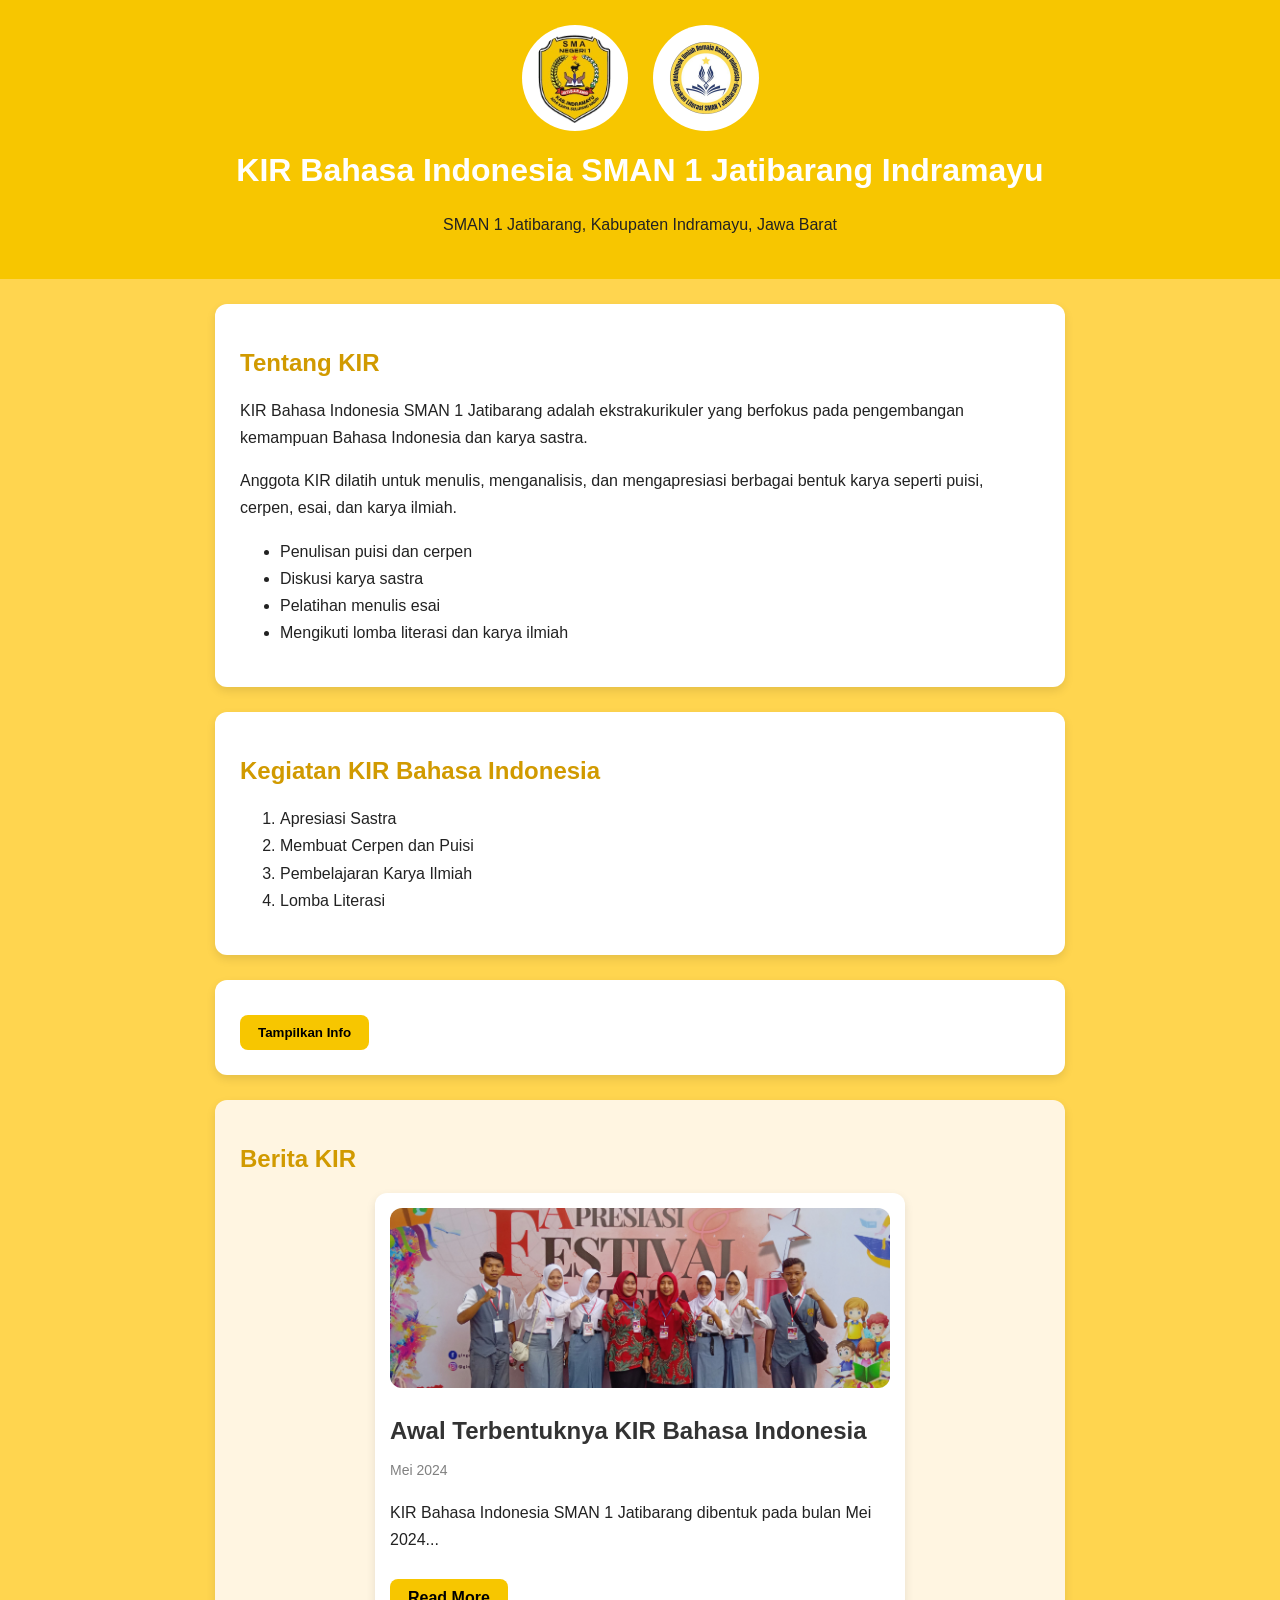
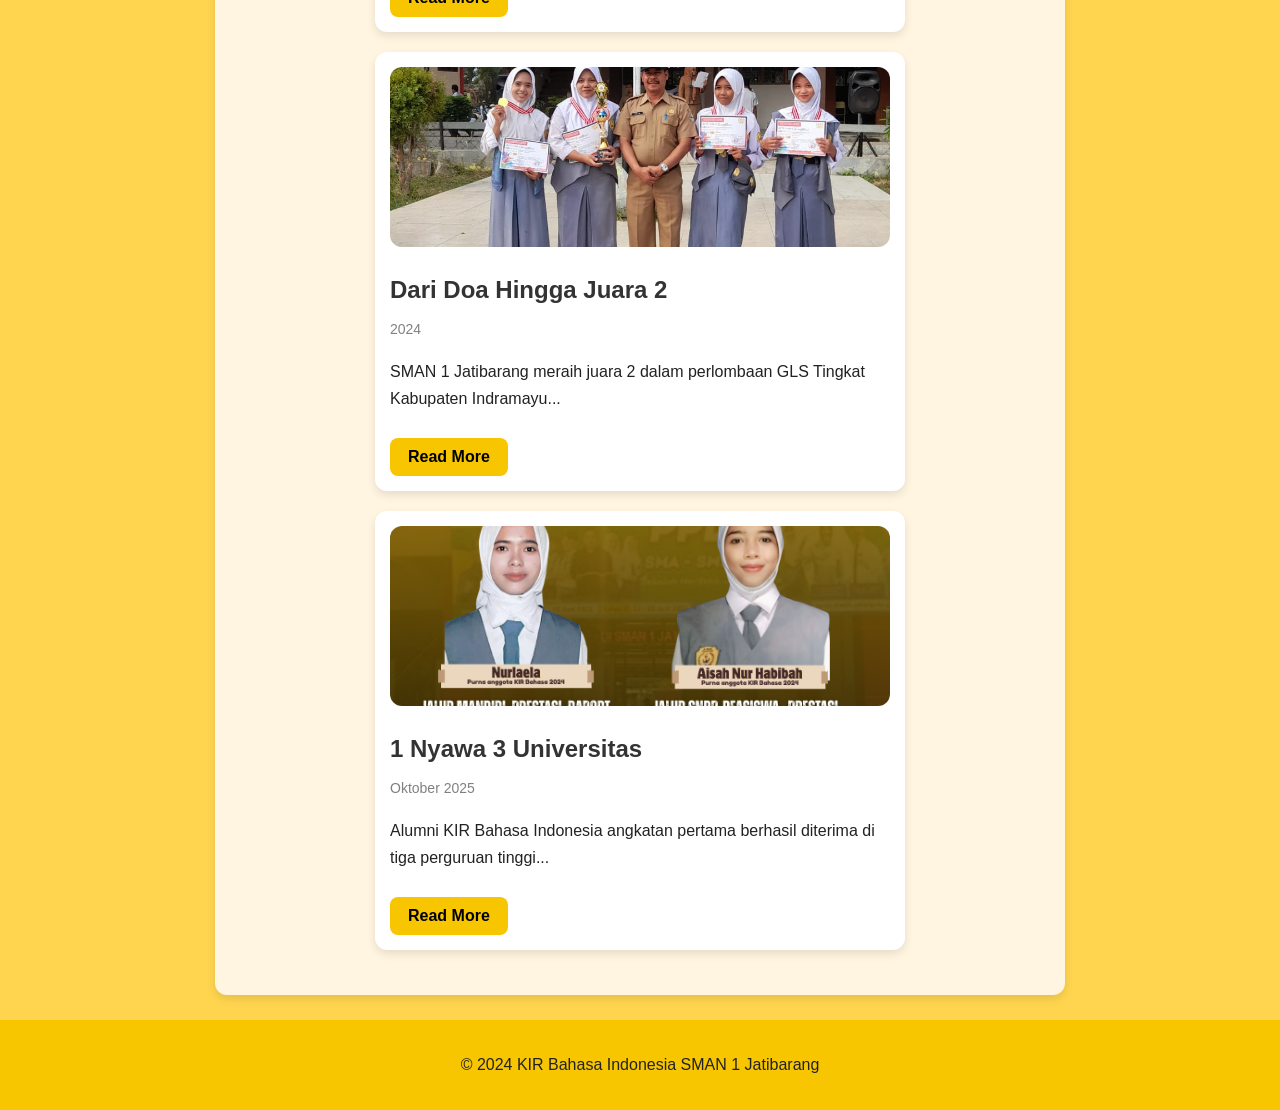
==== commit ac63d1b1: "Update index.html with new meta verification" ====
--- a/index.html
+++ b/index.html
@@ -2,7 +2,7 @@
 <html>
 <head>
   <title>KIR Bahasa Indonesia SMAN 1 Jatibarang Indramayu</title>
-  <meta name="description" content="KIR Bahaasa Indonesia SMAN 1 Jatibarang Indramayu, Kabupaten Indramayu, Jawa Barat. Ekstrakurikuler literasi, sastra, dan karya ilmiah."
+  <meta name="google-site-verification" content="v3elyH1EfOaiA8cCseCPk67MhXqQoy6T_ZJ7HE2VoYw" />
   <link rel="stylesheet" href="ketiga.css">
 </head>
 
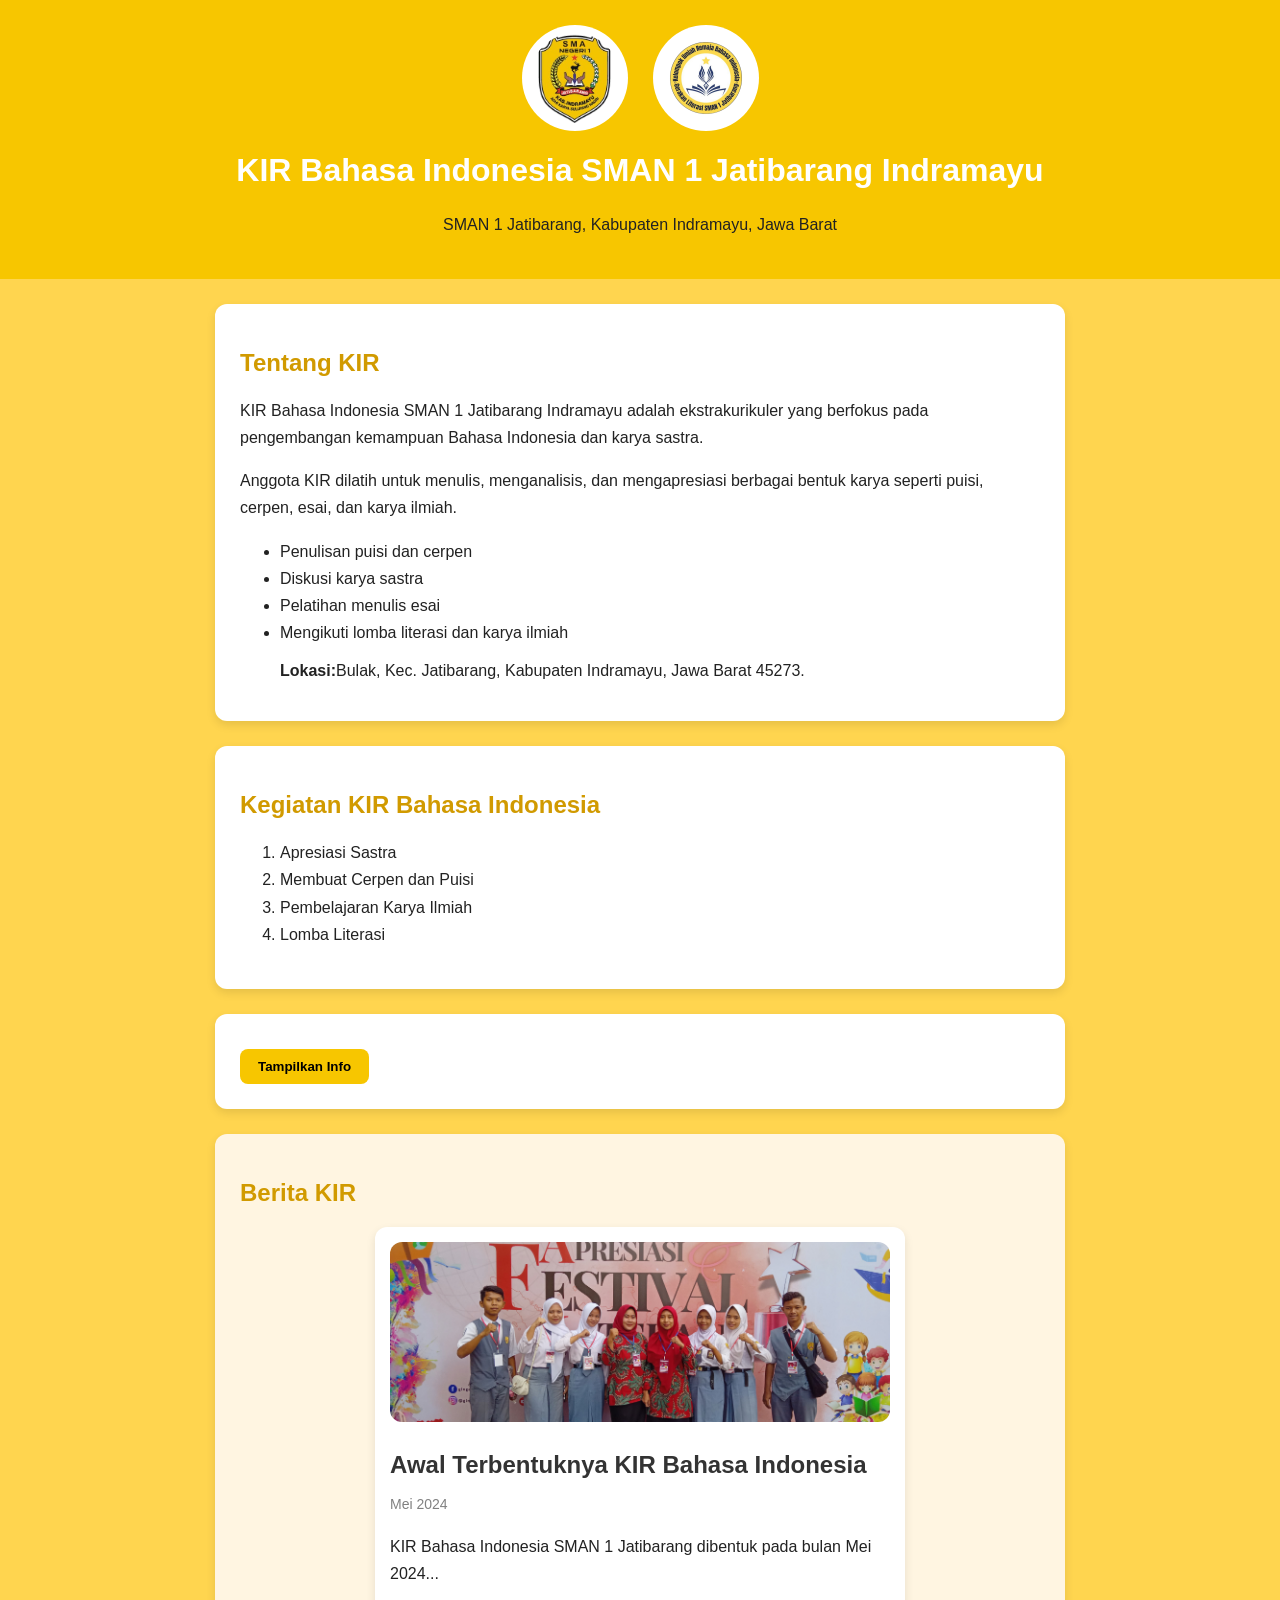
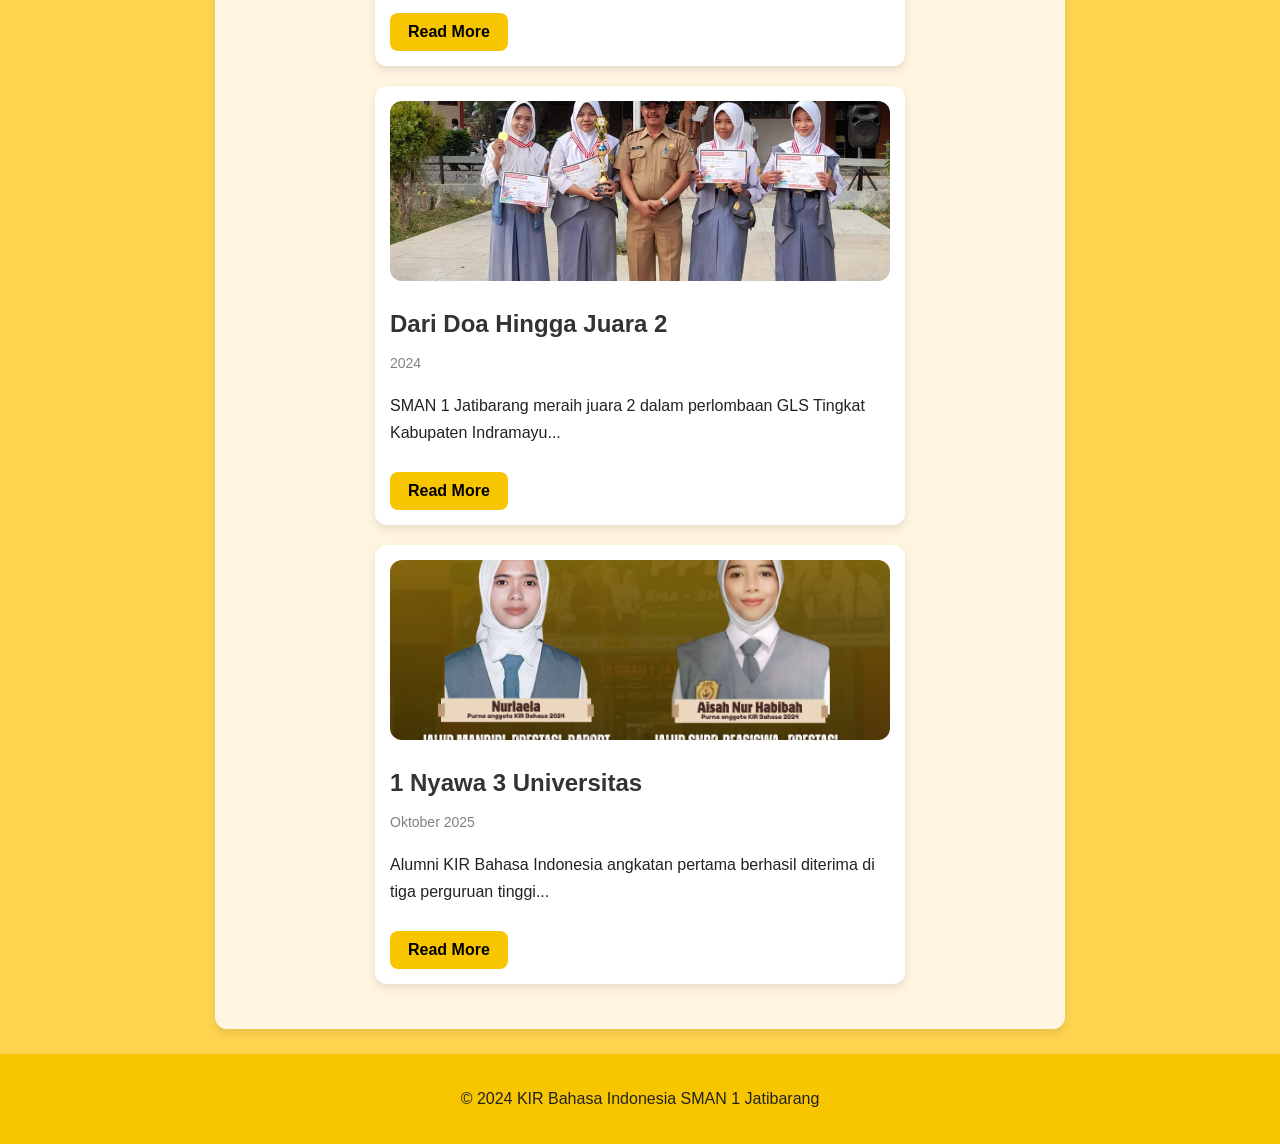
==== commit 0eab23ac: "Update index.html" ====
--- a/index.html
+++ b/index.html
@@ -22,7 +22,7 @@
   <div class="card">
     <h2>Tentang KIR</h2>
     <p>
-      KIR Bahasa Indonesia SMAN 1 Jatibarang adalah ekstrakurikuler yang
+      KIR Bahasa Indonesia SMAN 1 Jatibarang Indramayu adalah ekstrakurikuler yang
       berfokus pada pengembangan kemampuan Bahasa Indonesia dan karya sastra.
     </p>
     <p>
@@ -34,6 +34,7 @@
       <li>Diskusi karya sastra</li>
       <li>Pelatihan menulis esai</li>
       <li>Mengikuti lomba literasi dan karya ilmiah</li>
+    </p><strong>Lokasi:</strong>Bulak, Kec. Jatibarang, Kabupaten Indramayu, Jawa Barat 45273.</p>
     </ul>
   </div>
 </section>
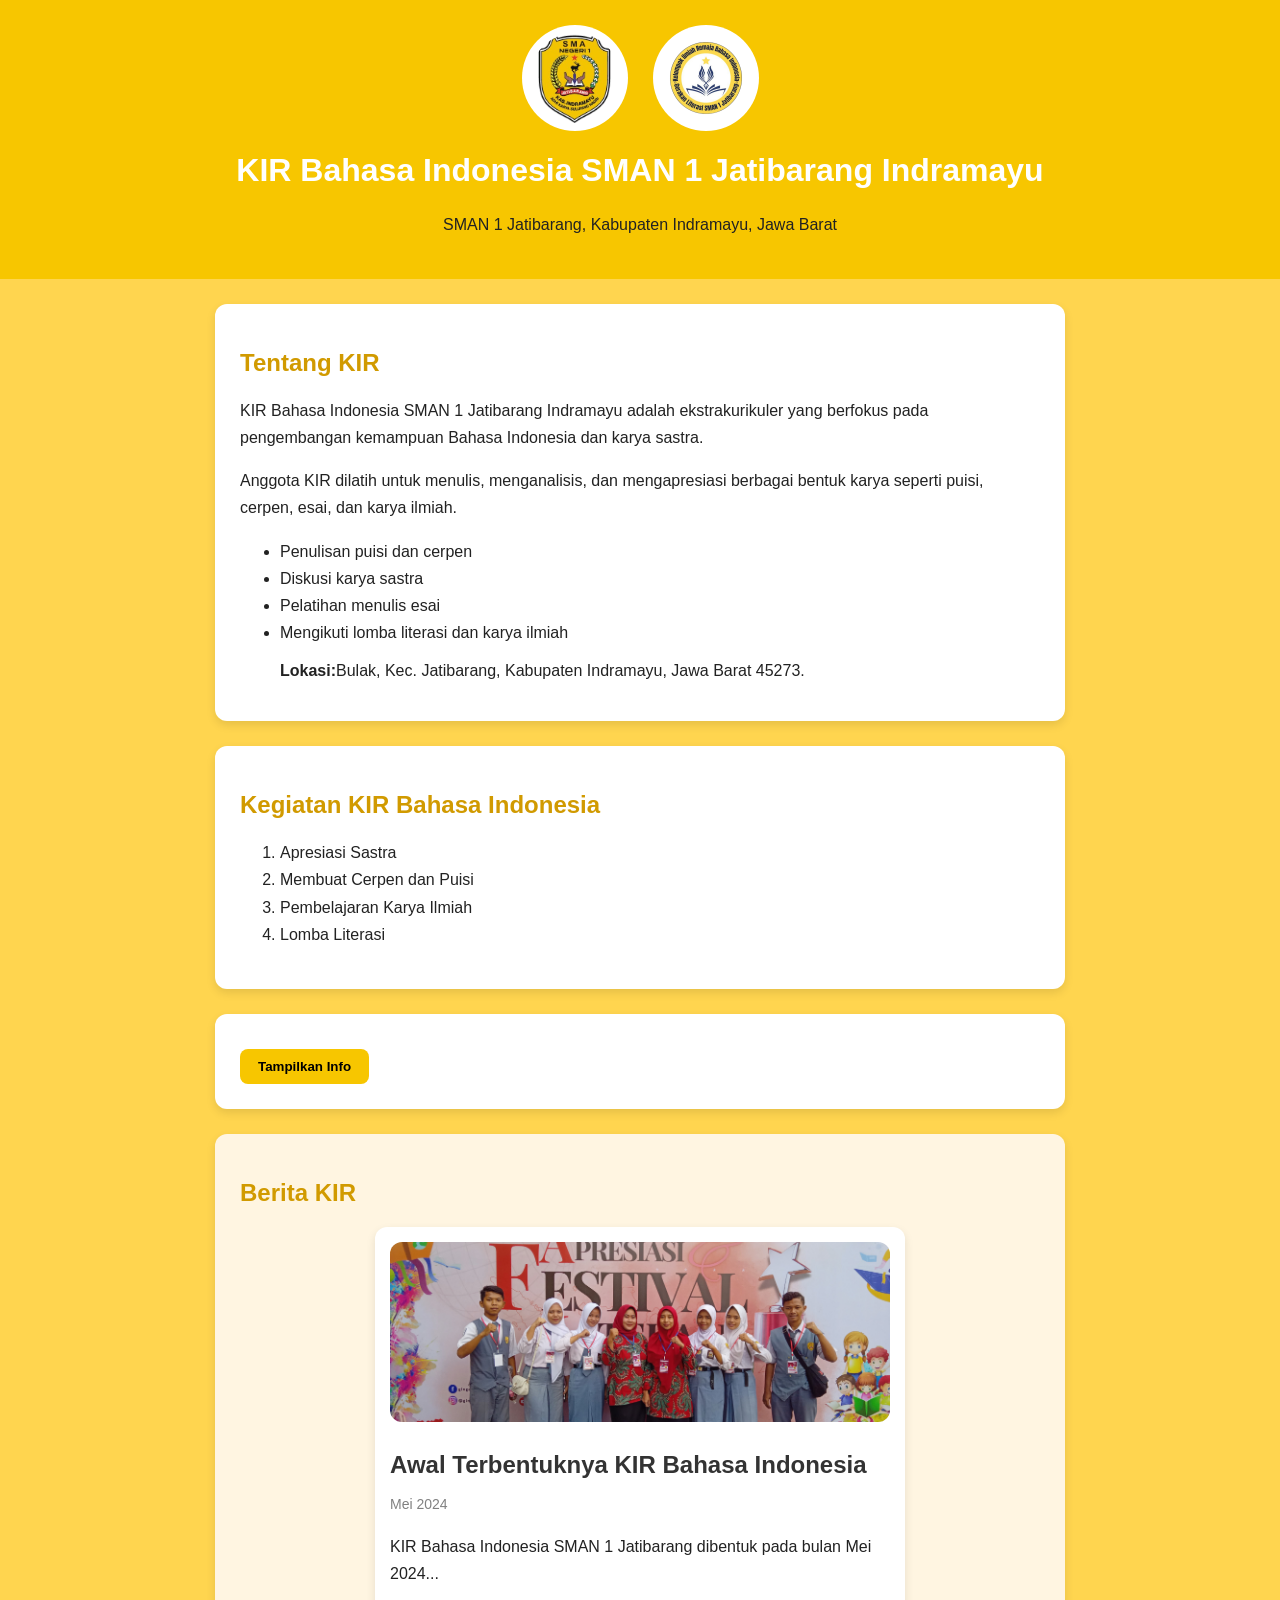
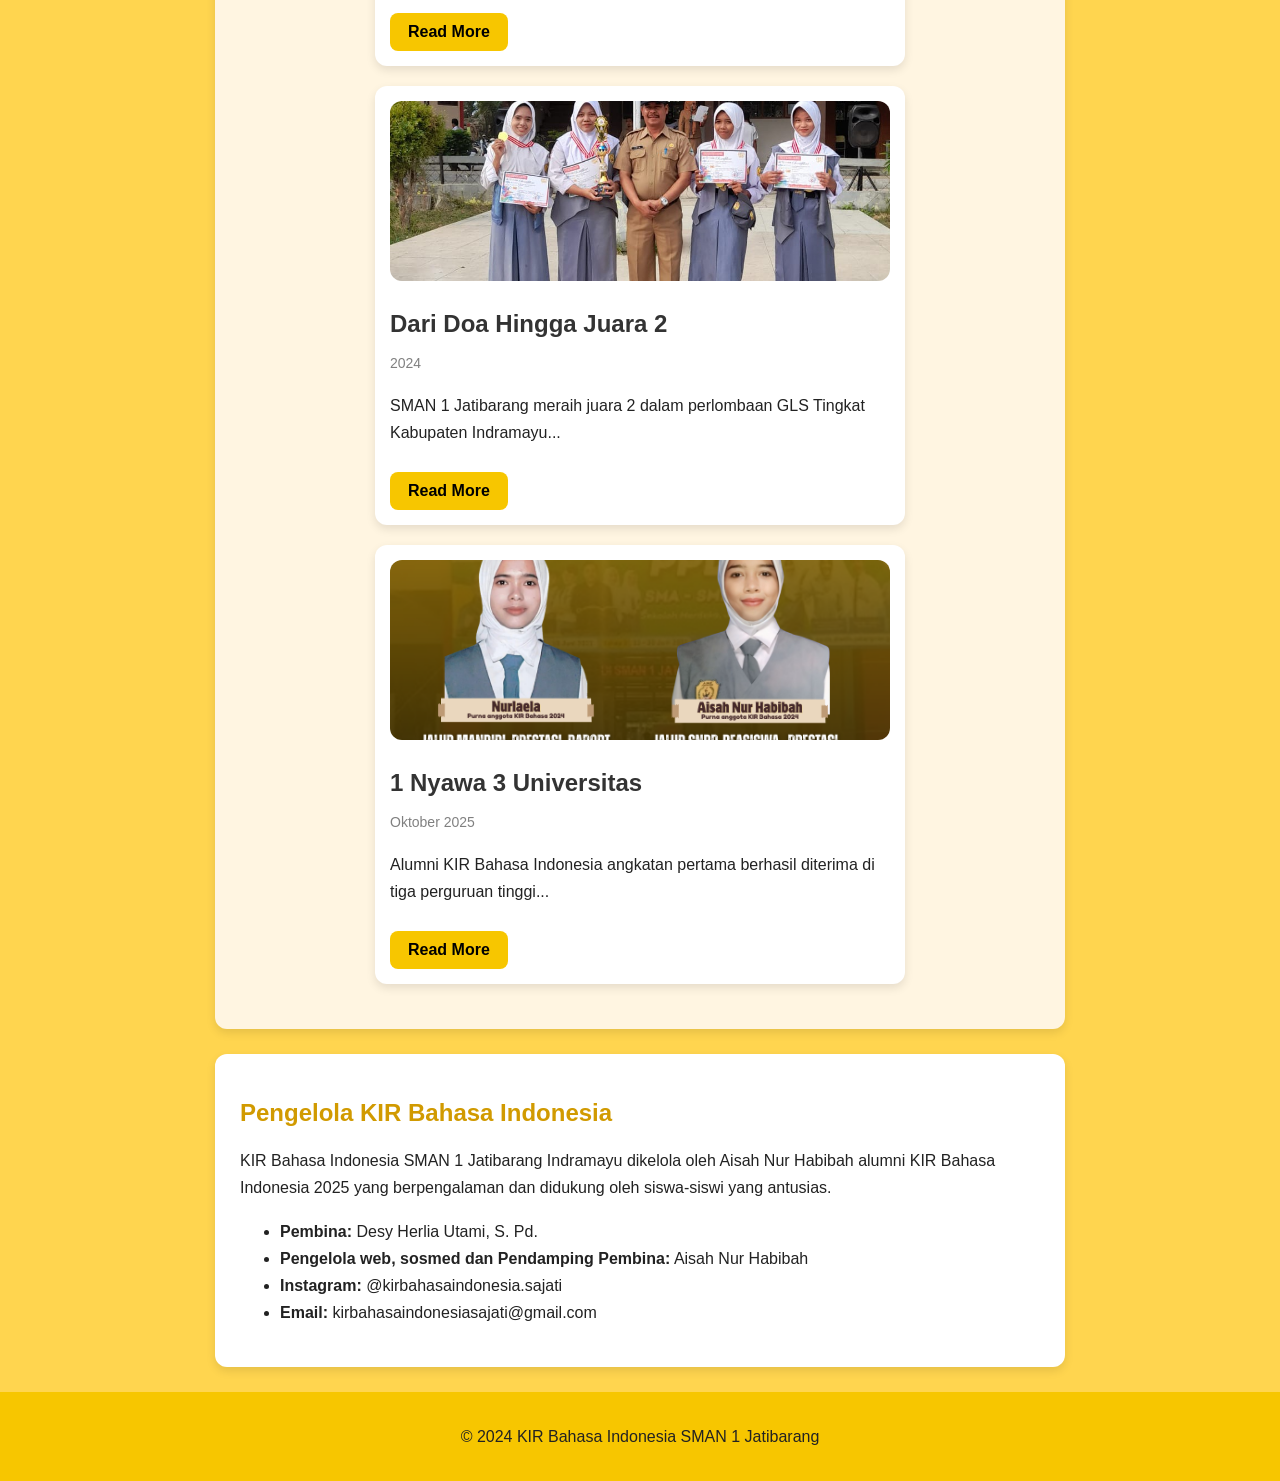
==== commit 89006d14: "Update index.html" ====
--- a/index.html
+++ b/index.html
@@ -101,6 +101,22 @@
   </div>
 </section>
 
+<section id="pengelola">
+  <div class="card">
+    <h2>Pengelola KIR Bahasa Indonesia</h2>
+    <p>
+      KIR Bahasa Indonesia SMAN 1 Jatibarang Indramayu dikelola oleh Aisah Nur Habibah
+      alumni KIR Bahasa Indonesia 2025 yang berpengalaman dan didukung oleh siswa-siswi yang antusias.
+    </p>
+    <ul>
+      <li><strong>Pembina:</strong> Desy Herlia Utami, S. Pd.</li>
+      <li><strong>Pengelola web, sosmed dan Pendamping Pembina:</strong> Aisah Nur Habibah</li>
+      <li><strong>Instagram:</strong> @kirbahasaindonesia.sajati</li>
+      <li><strong>Email:</strong> kirbahasaindonesiasajati@gmail.com</li>
+    </ul>
+  </div>
+</section>
+
 <footer>
   <p>&copy; 2024 KIR Bahasa Indonesia SMAN 1 Jatibarang</p>
 </footer>
